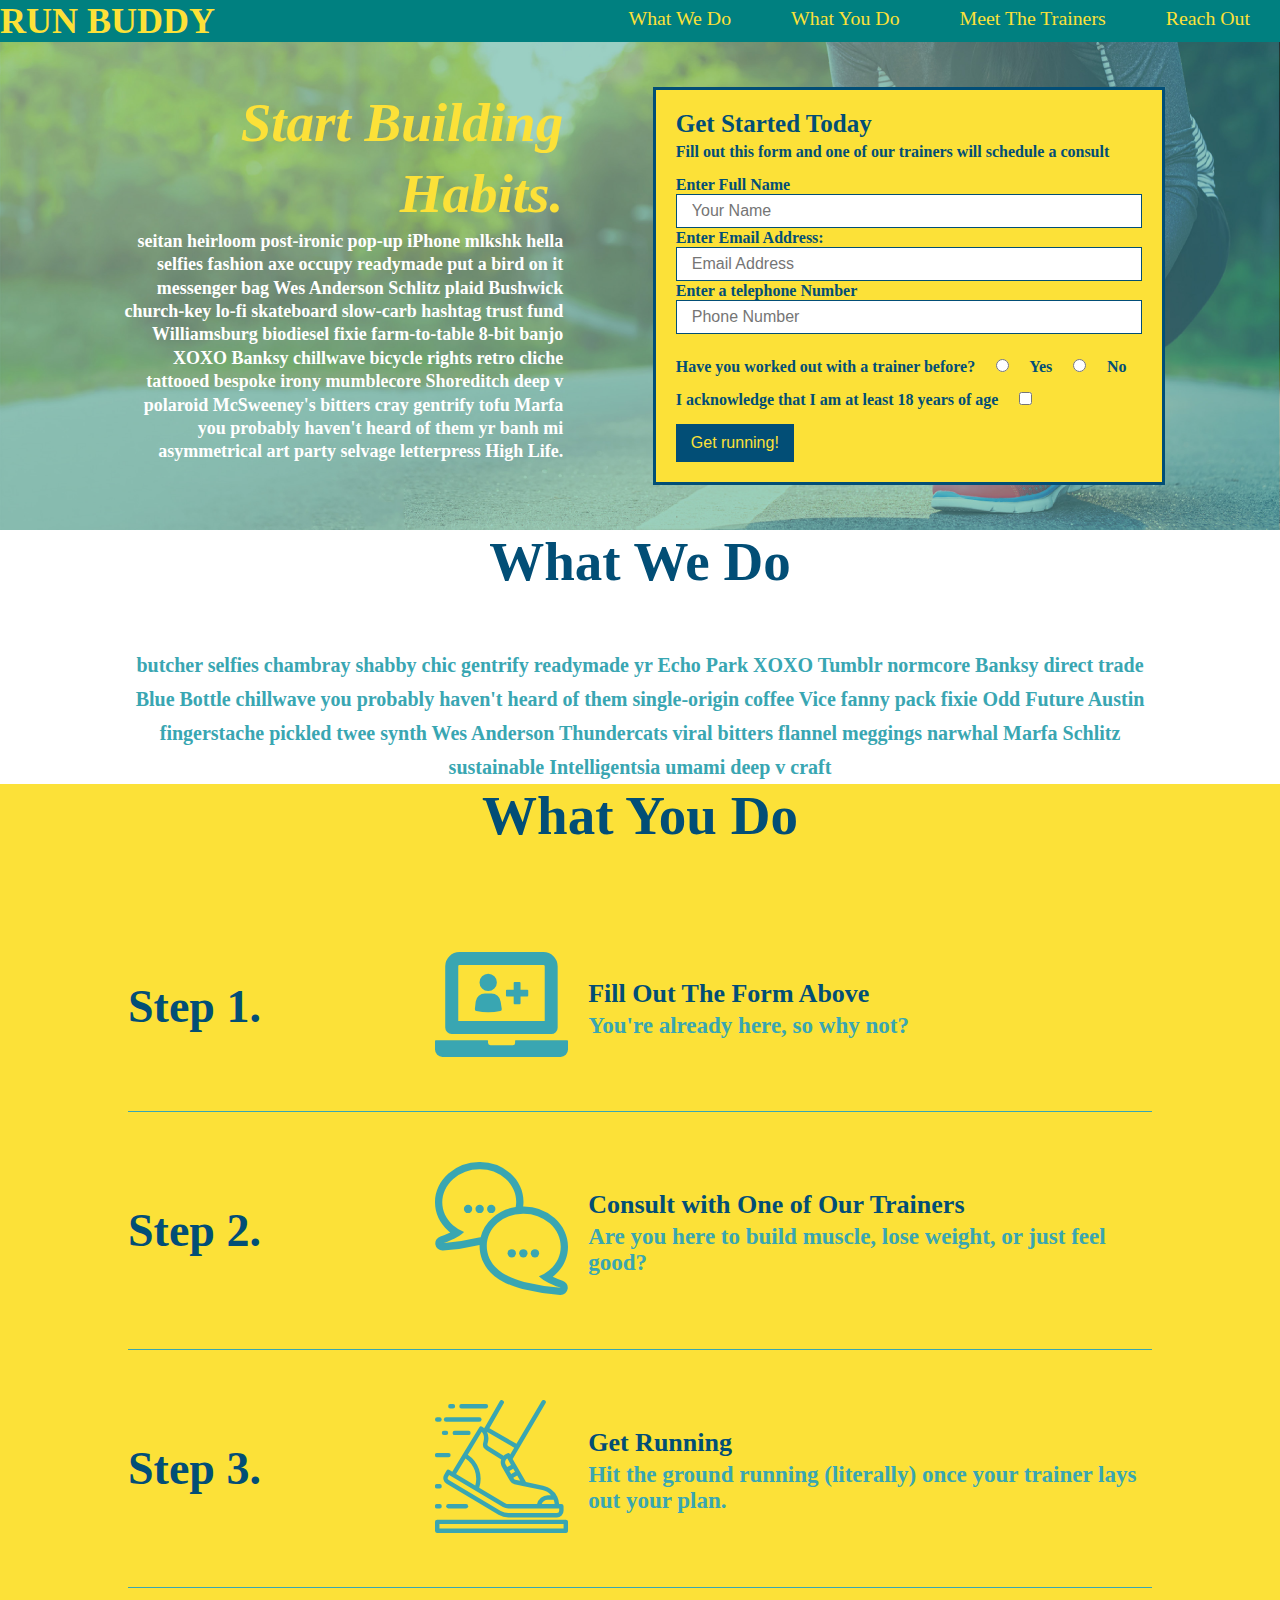
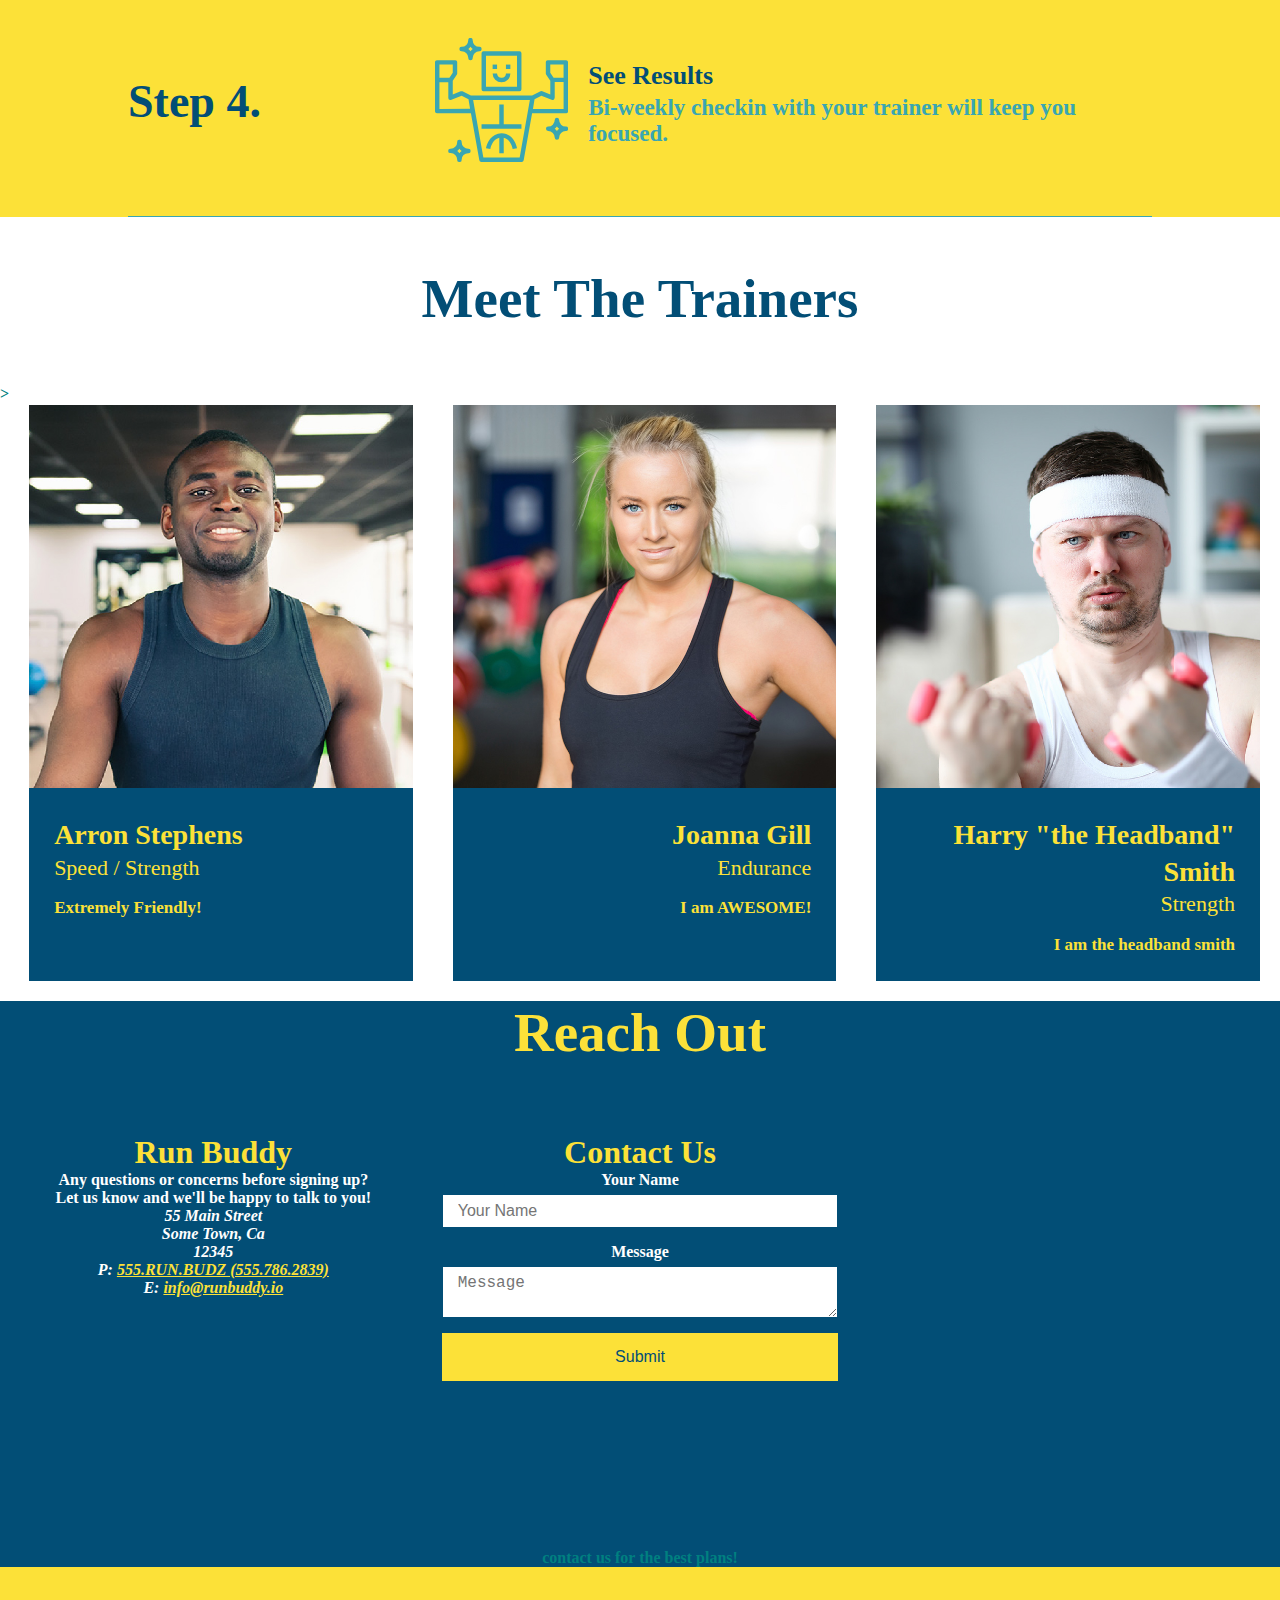
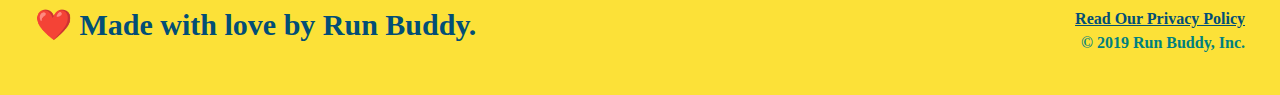
==== index.html @ 56ee88e7 "flexbox reachout" ====
<!DOCTYPE html>
<html lang="en">
<header>

    <meta charset="UTF-8" />
    <title>RUN BUDDY</title>
    <link rel="stylesheet" href="style.css" />

 
        <h1>RUN BUDDY</h1>
        <nav>
        <ul>
            <li>
                <a href="#what-we-do">What We Do</a>
            </li>
            <li>
                <a href="#what-you-do">What You Do</a>
            </li>
            <li>
                <a href="#your-trainers">Meet The Trainers</a>
            </li>
            <li>
                <a href="#reach-out">Reach Out</a>
            </li>

        </ul>
        </nav>
</header>

<section class="hero">

<div class="hero-cta">
    <h2>Start Building Habits.</h2>
    <p>
        seitan heirloom post-ironic pop-up iPhone mlkshk hella selfies fashion axe occupy readymade put a bird on it messenger bag Wes Anderson Schlitz plaid Bushwick church-key lo-fi skateboard slow-carb hashtag trust fund Williamsburg biodiesel fixie farm-to-table 8-bit banjo XOXO Banksy chillwave bicycle rights retro cliche tattooed bespoke irony mumblecore Shoreditch deep v polaroid McSweeney's bitters cray gentrify tofu Marfa you probably haven't heard of them yr banh mi asymmetrical art party selvage letterpress High Life.
    </p>
</div>

<div class="hero-form">
    <div>
        <h3>Get Started Today</h3>
        <p>Fill out this form and one of our trainers will schedule a consult</p>
         <form>
            <label for="name">Enter Full Name</label>
            <input type="text" placeholder="Your Name" name="name" id="name" />
            
            <label for="email">Enter Email Address:</label>
            <input type="email" placeholder="Email Address" name="email" id="email" />
            
            <label for="phone">Enter a telephone Number</label>
            <input type="tel" placeholder="Phone Number" name="phone" id="phone" />
            <br>
            <div class="trainer-before">
            <p>
                Have you worked out with a trainer before?
                <input type="radio" name="trainer-confirm" id="trainer-yes" />
                <label for="trainer-yes">Yes</label>
                <input type="radio" name="trainer-confirm" id="trainer-no" />
                <label for="trainer-no">No</label>
            </p>
            <p>
                <label for="checkbox">
                I acknowledge that I am at least 18 years of age
                </label>
                <input type="checkbox" name="age-confirm" id="checkbox" />
            </p>
            <button type="submit">
                Get running!
            </button>
         </form>
         </div>
    </div>
    </div>
</section>

<body>
    <!-- "what we do" section -->
   <section id="what-we-do" class="intro">
       <div class="flex-row">
        <h2 class="section-title primary-border">What We Do</h2>
        </div>
        <div class="flex-row">
        <p>
            butcher selfies chambray shabby chic gentrify readymade yr Echo Park XOXO Tumblr normcore Banksy direct trade Blue Bottle chillwave you probably haven't heard of them single-origin coffee Vice fanny pack fixie Odd Future Austin fingerstache pickled twee synth Wes Anderson Thundercats viral bitters flannel meggings narwhal Marfa Schlitz sustainable Intelligentsia umami deep v craft
        </p>
        </div>
   </section>

   <!-- "what you do" -->
   <section id="what-you-do" class="steps">
    <div class="flex-row">
    <h2 class="section-title secondary-border">What You Do</h2>
    </div>

    <div class="step">
        <h3>Step 1.</h3>
        <div class="step-info">
          <div class="step-img">
            <img src="./assets/images/step-1.svg" alt="" />
          </div>
          <div class="step-text">
            <h4>Fill Out The Form Above</h4>
            <p>You're already here, so why not?</p>
          </div>
        </div>
      </div>

      <div class="step">
        <h3>Step 2.</h3>
        <div class="step-info">
          <div class="step-img">
            <img src="./assets/images/step-2.svg" alt="" />
          </div>
          <div class="step-text">
            <h4>Consult with One of Our Trainers</h4>
            <p>Are you here to build muscle, lose weight, or just feel good?</p>
          </div>
        </div>
      </div>

      <div class="step">
        <h3>Step 3.</h3>
        <div class="step-info">
          <div class="step-img">
            <img src="./assets/images/step-3.svg" alt="" />
          </div>
          <div class="step-text">
            <h4>Get Running</h4>
            <p>Hit the ground running (literally) once your trainer lays out your plan.</p>
          </div>
        </div>
      </div>

    <div class="step">
        <h3>Step 4.</h3>
        <div class="step-info">
          <div class="step-img">
            <img src="./assets/images/step-4.svg" alt="" />
          </div>
          <div class="step-text">
            <h4>See Results</h4>
            <p>Bi-weekly checkin with your trainer will keep you focused.</p>
          </div>
        </div>
      </div>

   </section>

   <!-- "meet the trainers -->
   <section id="your-trainers">
    <div class="flex-row">
        <h2 class="section-title primary-border">Meet The Trainers</h2>
    </div>
    
    <div class="trainers">>
        <article class="trainer">
            <img src="./assets/images/trainer-1.jpg" alt="Arron Stephens in his workout clothes, ready to pump iron" />
            <div class="trainer-bio text-left">
                <h3>Arron Stephens</h3>
                <h4>Speed / Strength</h4>
                <p>Extremely Friendly!</p>
            </div>
        </article>

        <!-- second trainer bio -->
        <article class="trainer">
            <img src="./assets/images/trainer-2.jpg" alt="Joanna Gill cooling off after a workout" />
            <div class="trainer-bio text-right">
                <h3>Joanna Gill</h3>
                <h4>Endurance</h4>
                <p>
                    I am AWESOME!
                </p>
            </div>
            
        </article>

        <!-- third trainer bio -->
        <article class="trainer">
            <img src="./assets/images/trainer-3.jpg" alt="Harry Smith wearing a headband">
            <div class="trainer-bio text-right">
                <h3>Harry "the Headband" Smith</h3>
                <h4>Strength</h4>
                <p>
                    I am the headband smith
                </p>
            </div>
        </article>

</div>

   </section>

    <!-- "reach out" -->
   <section id="reach-out" class="contact">
    <div class="flex-row">
       <h2 class="section-title secondary-border">Reach Out</h2>
    </div>

     <div class="contact-info">
  <div>
    <h3>Run Buddy</h3>
    <p>
      Any questions or concerns before signing up?
      <br />
      Let us know and we'll be happy to talk to you!
    </p>

    <address>
      55 Main Street <br />
      Some Town, Ca <br />
      12345 <br />
      P: <a href="tel:555.786.2839">555.RUN.BUDZ (555.786.2839)</a><br />
      E: <a href="mailto://info@runbuddy.io">info@runbuddy.io</a>
    </address>

  </div>

  <div class="contact-form">
    <h3>Contact Us</h3>
    <form>
      <label for="contact-name">Your Name</label>
      <input type="text" id="contact-name" placeholder="Your Name" />

      <label for="contact-message">Message</label>
      <textarea id="contact-message" placeholder="Message"></textarea>

      <button type="submit">Submit</button>
    </form>
  </div>

  <iframe
    src="https://www.google.com/maps/embed?pb=!1m14!1m12!1m3!1d12182.30520634488!2d-74.0652613!3d40.2407219!2m3!1f0!2f0!3f0!3m2!1i1024!2i768!4f13.1!5e0!3m2!1sen!2sus!4v1561060983193!5m2!1sen!2sus"
    frameborder="0" style="border:0" allowfullscreen></iframe>

</div>

       </div>
       <p>contact us for the best plans!</p>
   </section>
</body>

<footer>
    <h2>❤️ Made with love by Run Buddy.</h2>
    <div>
        <a href="./privacy-policy.html">Read Our Privacy Policy</a><br />
        &copy; 2019 Run Buddy, Inc.
      </div>
</footer>

</html>
---- style.css ----
* {
    margin: 0;
    padding: 0;
    box-sizing: border-box;
}

header h1 {
    font-weight: bold;
    font-size: 36px;
    color: #fce138;
    margin: 0; 
  }
  
  header a {
    color: #fce138;
    text-decoration: none;
  }

  header {
      background-color: teal;
      display: flex;
      justify-content: space-between;
      flex-wrap: wrap;
  }

header nav {
    margin: 7px 0;
}

header nav ul {
    display: flex;
    flex-wrap: wrap;
    justify-content: space-between;
    align-items: center;
    list-style: none;
}

header nav ul li {
    display: inline;
}

header nav ul li a {
    margin: 0 30px;
    font-weight: lighter;
    font-size: 1.55vw;
}

body {
    color: teal;
    font-weight: bold;
    text-decoration: none;
}

footer {
    background-color: #fce138;
    padding: 40px 35px;
    display: flex;
    justify-content: space-between;
    flex-wrap: wrap;
}

footer h2 {

    font-size: 30px;
    color: #024e76;
    margin: 0;
}

footer div {

    line-height: 1.5;
    text-align: right;
}

footer a {
    color: #024e76
}

.hero {
    background-image: url("./assets/images/hero-bg.jpg");
    background-size: cover;
    background-position: center;
    display: flex;
    justify-content: center;
    flex-wrap: wrap
}

.hero-cta {
    width: 35%;
    text-align: right;
    margin: 3.5%;
    color: #fff;
    font-size: 18px;
    line-height: 1.3;
}

.hero-cta h2 {
    font-style: italic;
    font-size: 55px;
    color: #fce138;
}

.hero-form {
    background-color: #fce138;
    padding: 20px;
    color: #024e76;
    border-style: solid;
    border-width: 3px;
    border-color: #024e76;
    bottom: 120px;
    width: 40%;
    margin: 3.5%;
}

.hero h3 {
    font-size: 25px;
    margin: 0;
}

.hero-form p {
    margin: 5px 0 15px 0;
}

.hero-form input {
    border: 1px solid #024e76;
    display: block;
    padding: 7px 15px;
    font-size: 16px;
    color: #024e76;
    width: 100%;
    margin-bottom: 1px;
    margin-top: 0;
}

.trainer-before input {
    display: inline;
    width: 10%;
}

.hero-form button {
    background-color: #024e76;
    padding: 10px 15px;
    color: #fce138;
    border: none;
    font-size: 16px;
}

.intro p {
    line-height: 1.7;
    color: #39a6b2;
    width: 80%;
    font-size: 20px;
    margin: 0 auto;
    text-align: center;
}

.steps {
    background: #fce138;
}

.section-title {
    font-size: 55px;
    color: #024e76;
    margin-bottom: 35px;
    padding-bottom: 20px;
    text-align: center;
    margin: 0 auto 35px auto;
    width: 50%;
}

.primary-border {
    border-color: #fce139;
}

.secondary-border {
    border-color: #39a6b2;
}

.step {
    margin: 50px auto;
    padding-bottom: 50px;
    width: 80%;
    border-bottom: 1px solid #39a6b2;
    display: flex;
    flex-wrap: wrap;
    align-items: center;
    justify-content: space-between;
}

.step h3 {
    flex: 1 30%;
}

.step-info {
    flex: 2 70%;
    display: flex;
    flex-wrap: wrap;
    align-items: center;
}

.step-img {
    flex: 1 12%;
    margin-right: 20px;
}

.step-img img {
    max-width: 100%;
}

.step-text {
    flex: 12;
}

.step-text h4 {
    font-size: 26px;
    line-height: 1.5;
    color: #024e76;
}

.steps h3 {
    color: #024e76;
    font-size: 46px;
}

.steps p {
    color: #39a6b2;
    font-size: 23px;
}

.trainers {
    width: 100%;
    margin: 0 auto;
    display: flex;
    flex-wrap: wrap;
    justify-content: space-around;
}

.trainer {
    margin: 20px;
    background: #024e76;
    color: #fce138;
    flex: 1;
}

.trainer img {
    width: 100%;
}

.trainer-bio {
    padding: 25px;
}

.text-left {
    text-align: left;
}

.text-right {
    text-align: right;
}

.trainer-bio {
    line-height: 1.3;
}

.trainer-bio h3 {
    font-size: 28px;
}

.trainer-bio h4 {
    font-weight: lighter;
    font-size: 22px;
    margin-bottom: 15px;
}

.trainer-bio p {
    font-size: 17px;
}

.contact {
    text-align: center;
    background: #024e76;
}

.contact h2 {
    color: #fce139;
}

.contact-info {
    display: flex;
    justify-content: space-between;
    flex-wrap: wrap;
}

.contact-info > * {
    flex: 1;
    margin: 15px;
}

.contact-info iframe {
    height: 400px;
}

.contact-info div {
    color: white;
}

.contact-info h3 {
    color: #fce138;
    font-size: 32px;
}

.contact-info p .contact-info address {
    margin: 20px 0;
    line-height: 1.5;
    font-size: 16px;
    font-style: normal;
}

.contact-form input, .contact-form textarea {
    border: 1px solid #024e76;
    display: block;
    padding: 7px 15px;
    font-size: 16px;
    color: #024e76;
    width: 100%;
    margin-bottom: 15px;
    margin-top: 5px;
}

.contact-form button {
    width: 100%;
    border: none;
    background: #fce138;
    color: #024e76;
    text-align: center;
    padding: 15px 0;
    font-size: 16px;
}

.contact-info a {
    color: #fce138;
}

.flex-row {
    display: flex;
}
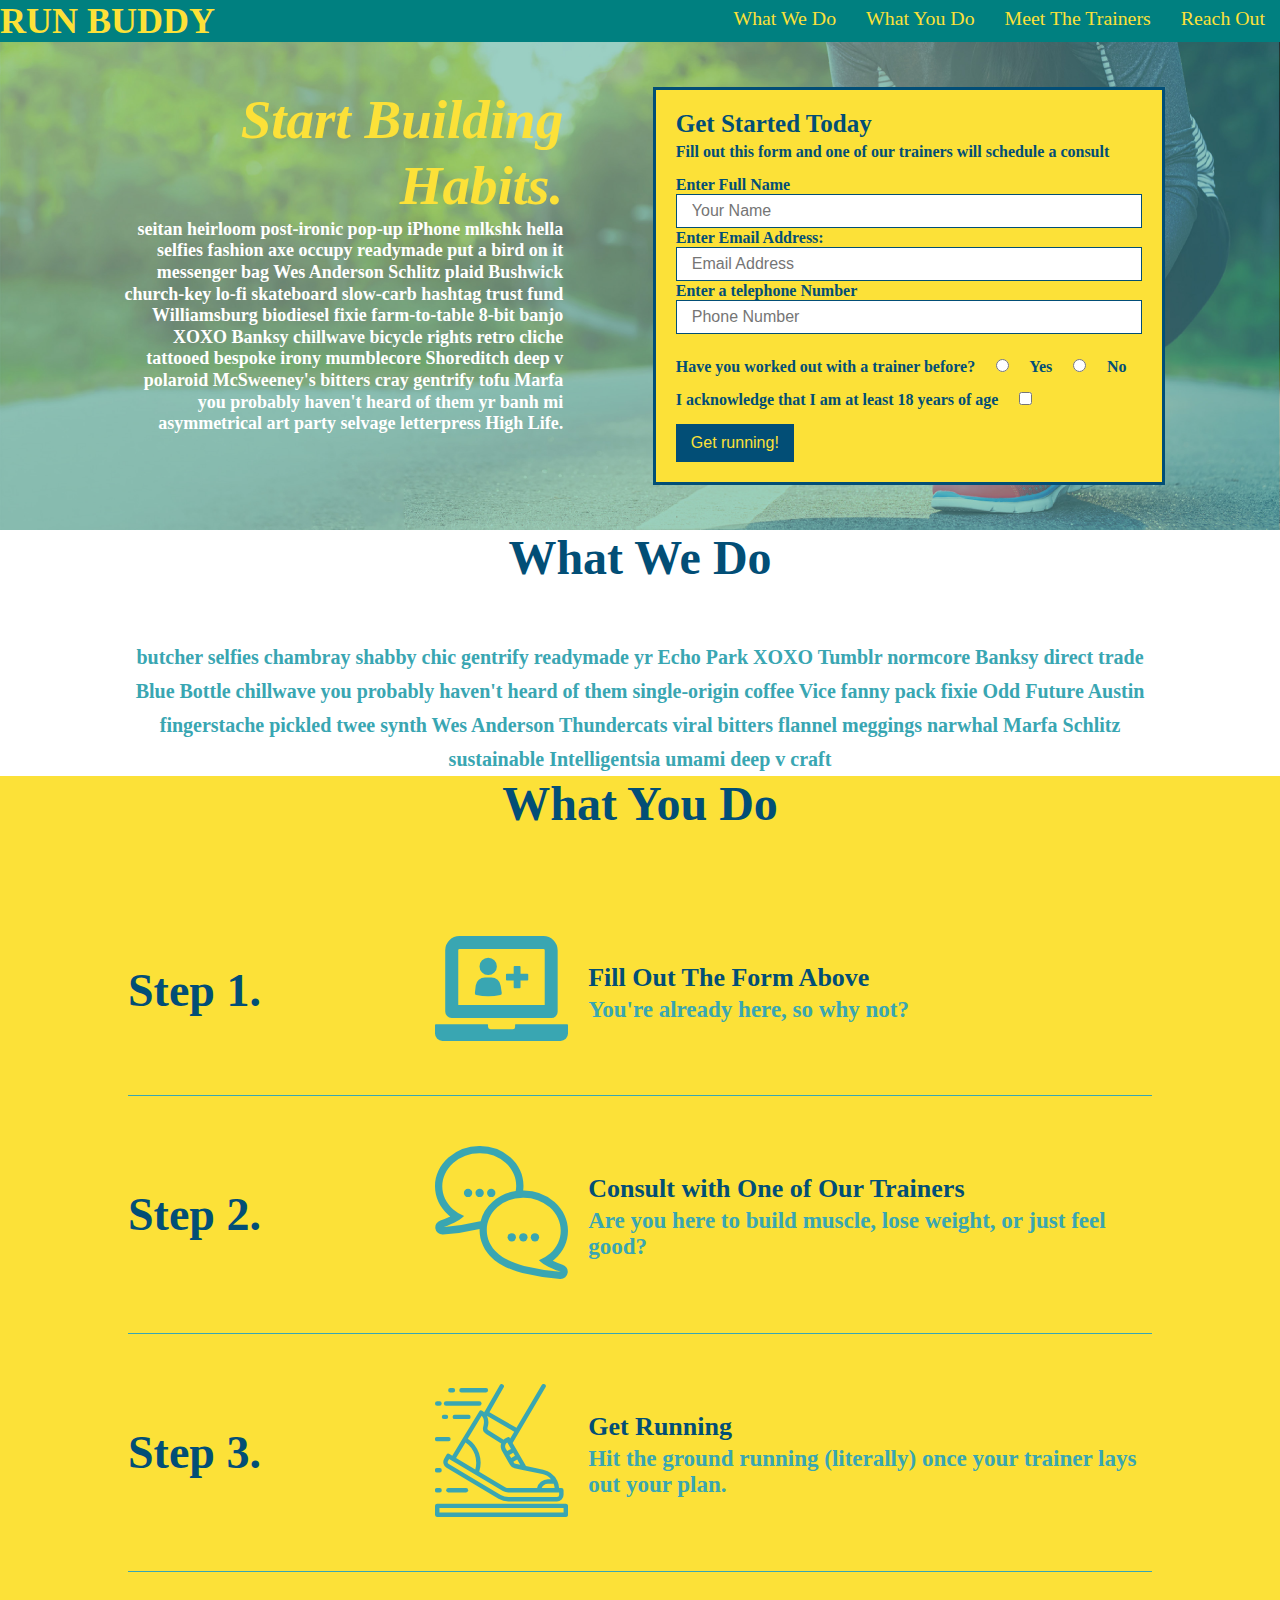
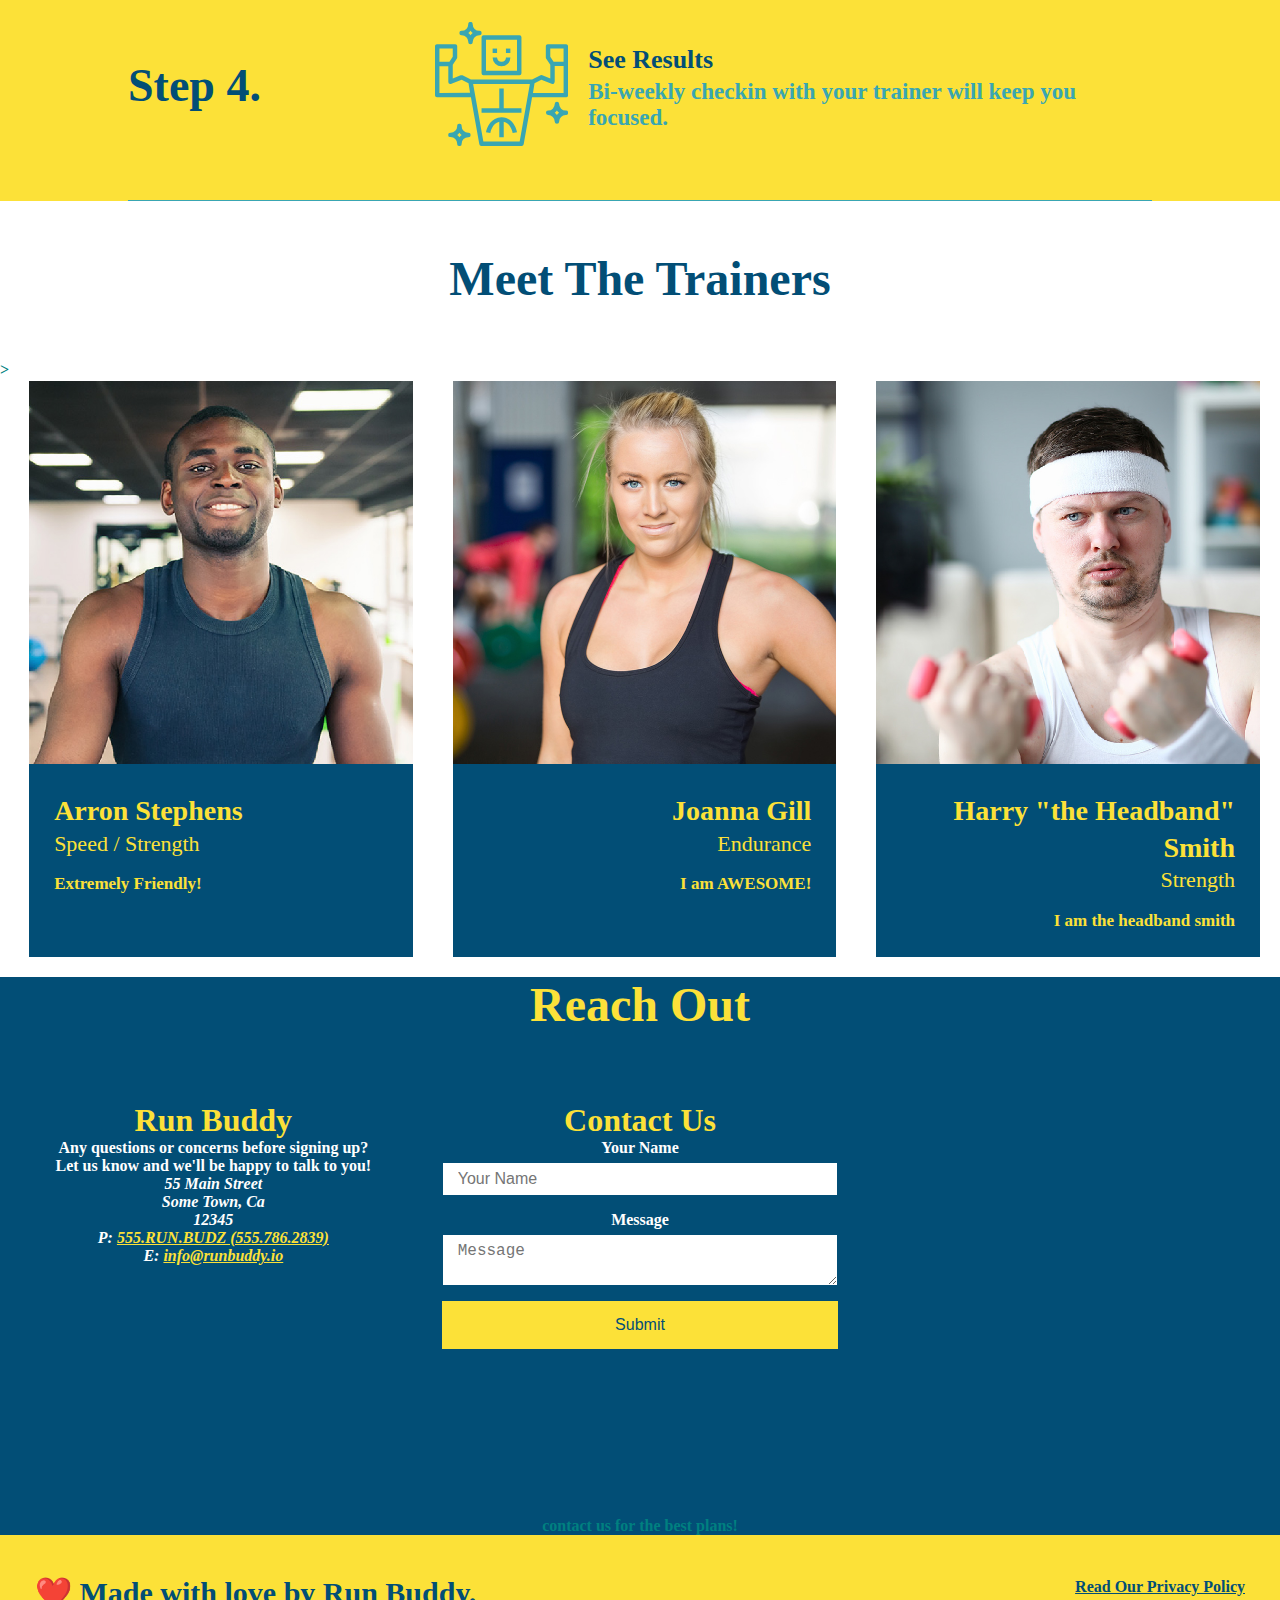
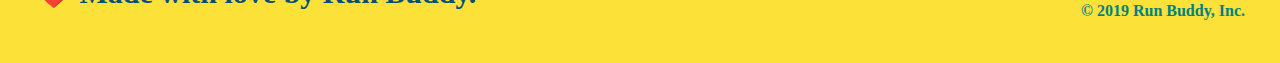
==== commit d85f4436: "update media queries" ====
--- a/index.html
+++ b/index.html
@@ -2,7 +2,7 @@
 <html lang="en">
 <header>
 
-    <meta charset="UTF-8" />
+    <meta name="viewport" content="width=device-width, initial-scale=1.0" charset="UTF-8" />
     <title>RUN BUDDY</title>
     <link rel="stylesheet" href="style.css" />
 
--- a/style.css
+++ b/style.css
@@ -40,7 +40,7 @@
 }
 
 header nav ul li a {
-    margin: 0 30px;
+    padding: 10px 15px;
     font-weight: lighter;
     font-size: 1.55vw;
 }
@@ -82,7 +82,8 @@
     background-position: center;
     display: flex;
     justify-content: center;
-    flex-wrap: wrap
+    flex-wrap: wrap;
+    align-items: flex-start;
 }
 
 .hero-cta {
@@ -91,7 +92,7 @@
     margin: 3.5%;
     color: #fff;
     font-size: 18px;
-    line-height: 1.3;
+    line-height: 1.2;
 }
 
 .hero-cta h2 {
@@ -159,7 +160,7 @@
 }
 
 .section-title {
-    font-size: 55px;
+    font-size: 48px;
     color: #024e76;
     margin-bottom: 35px;
     padding-bottom: 20px;
@@ -343,4 +344,19 @@
 
 .flex-row {
     display: flex;
-}+}
+
+/* MEDIA QUERY FOR SMALLER DESKTOP SCREENS AND SMALLER */
+@media screen and (max-width: 980px) {
+
+  }
+  
+  /* MEDIA QUERY FOR TABLETS AND SMALLER */
+  @media screen and (max-width: 768px) {
+
+  }
+  
+  /* MEDIA QUERY FOR MOBILE PHONES AND SMALLER */
+  @media screen and (max-width: 575px) {
+
+  }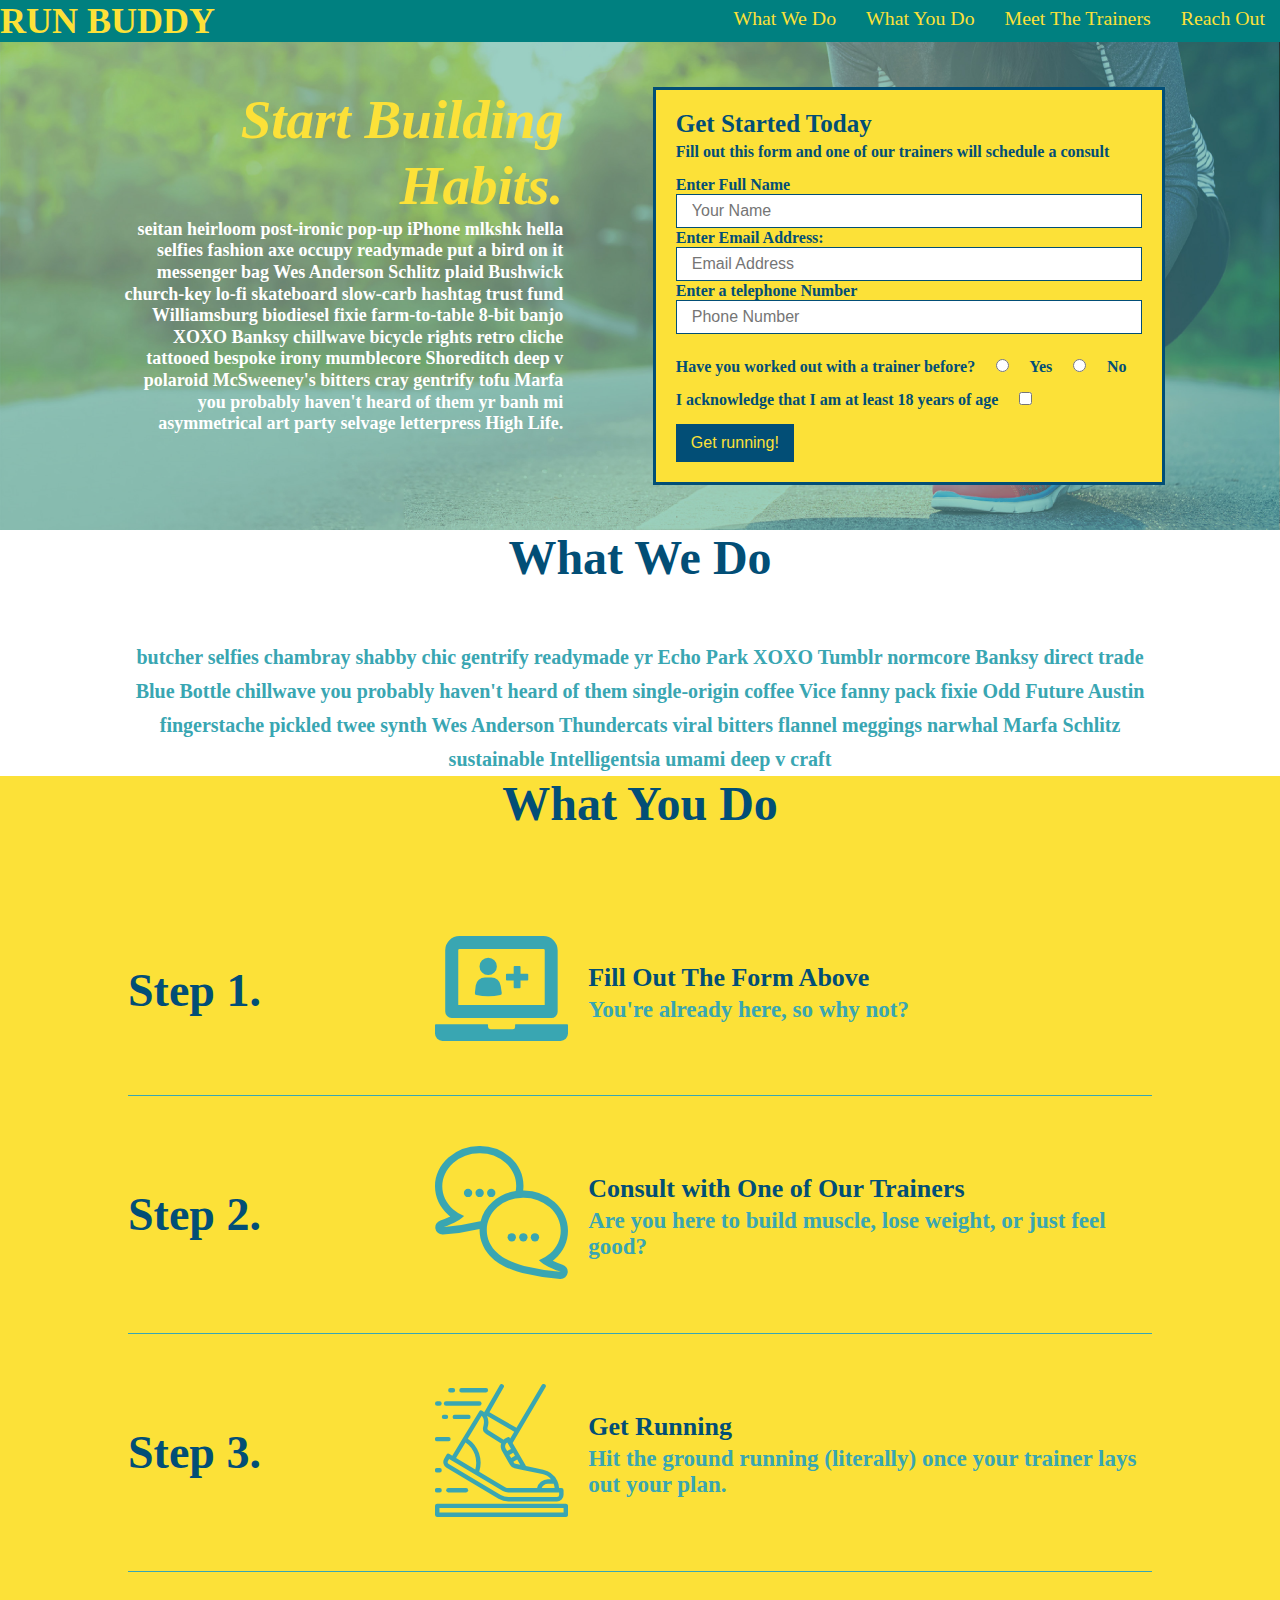
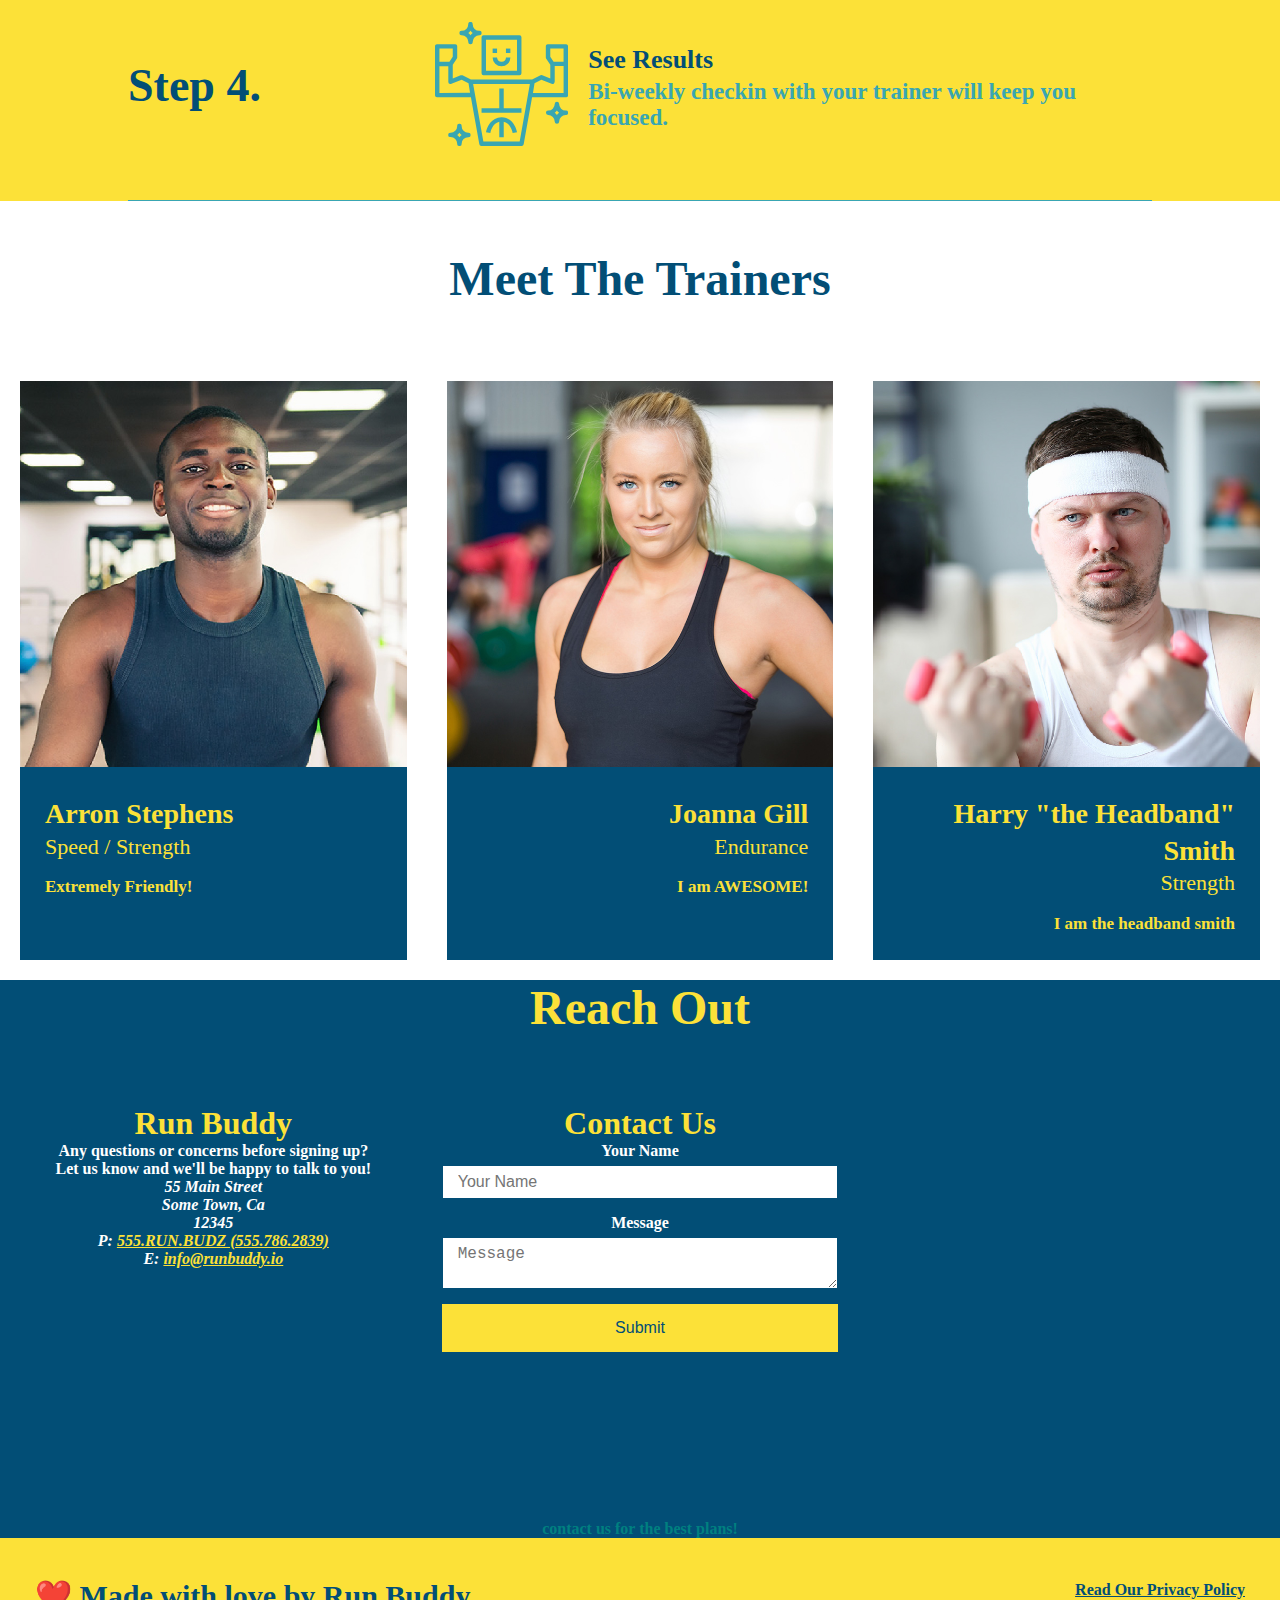
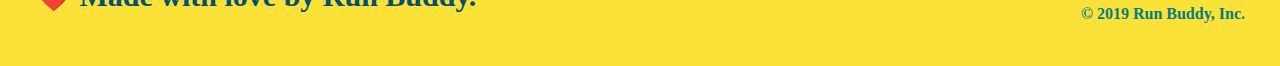
==== commit 165a6d9f: "update feature media" ====
--- a/index.html
+++ b/index.html
@@ -152,7 +152,7 @@
         <h2 class="section-title primary-border">Meet The Trainers</h2>
     </div>
     
-    <div class="trainers">>
+    <div class="trainers">
         <article class="trainer">
             <img src="./assets/images/trainer-1.jpg" alt="Arron Stephens in his workout clothes, ready to pump iron" />
             <div class="trainer-bio text-left">
--- a/style.css
+++ b/style.css
@@ -348,15 +348,111 @@
 
 /* MEDIA QUERY FOR SMALLER DESKTOP SCREENS AND SMALLER */
 @media screen and (max-width: 980px) {
+    header {
+      padding-bottom: 0;
+      justify-content: center;
+    }
+  
+    header h1 {
+      width: 100%;
+      text-align: center;
+    }
+  
+    header nav ul {
+      margin-top: 20px;
+      width: 100%;
+      justify-content: center;
+    }
+  
+    header nav ul li a {
+      font-size: 20px;
+    }
+  
+    footer h2, footer div {
+      text-align: center;
+      width: 100%;
+    }
+
+    .hero-cta, .hero-form {
+        width: 100%;
+      }
+      
+      .hero-cta {
+        text-align: center;
+      }
+
+      .section-title {
+        width: 80%;
+      }
+      
+      .trainer {
+        flex: 0 70%;
+      }
+      
+      .contact-info iframe {
+        flex: 1 100%;
+      }
 
   }
   
-  /* MEDIA QUERY FOR TABLETS AND SMALLER */
   @media screen and (max-width: 768px) {
 
+    section {
+      padding: 30px 15px;
+    }
+  
+    .step h3 {
+      flex: 1 100%;
+      text-align: center;
+    }
+  
+    .step-info {
+      flex: 2 100%;
+      text-align: center;
+      justify-content: center;
+    }
+  
+    .step-img {
+      flex: 0 32%;
+      margin-right: 0;
+      margin-top: 15px;
+      margin-bottom: 15px;
+    }
+  
+    .step-text {
+      flex: 100%;  
+    }
+  
   }
   
-  /* MEDIA QUERY FOR MOBILE PHONES AND SMALLER */
   @media screen and (max-width: 575px) {
 
+    .hero-form button {
+      width: 100%;
+    }
+  
+    .section-title {
+      width: 95%;
+    }
+  
+    .intro p {
+      width: 100%;
+    }
+  
+    .trainer {
+      flex: 0 100%;
+    }
+  
+    .contact-info {
+      text-align: center;
+    }
+  
+    .contact-info > * {
+      flex: 0 100%;
+    }
+
+    .contact-form {
+        order: 3;
+      }
+
   }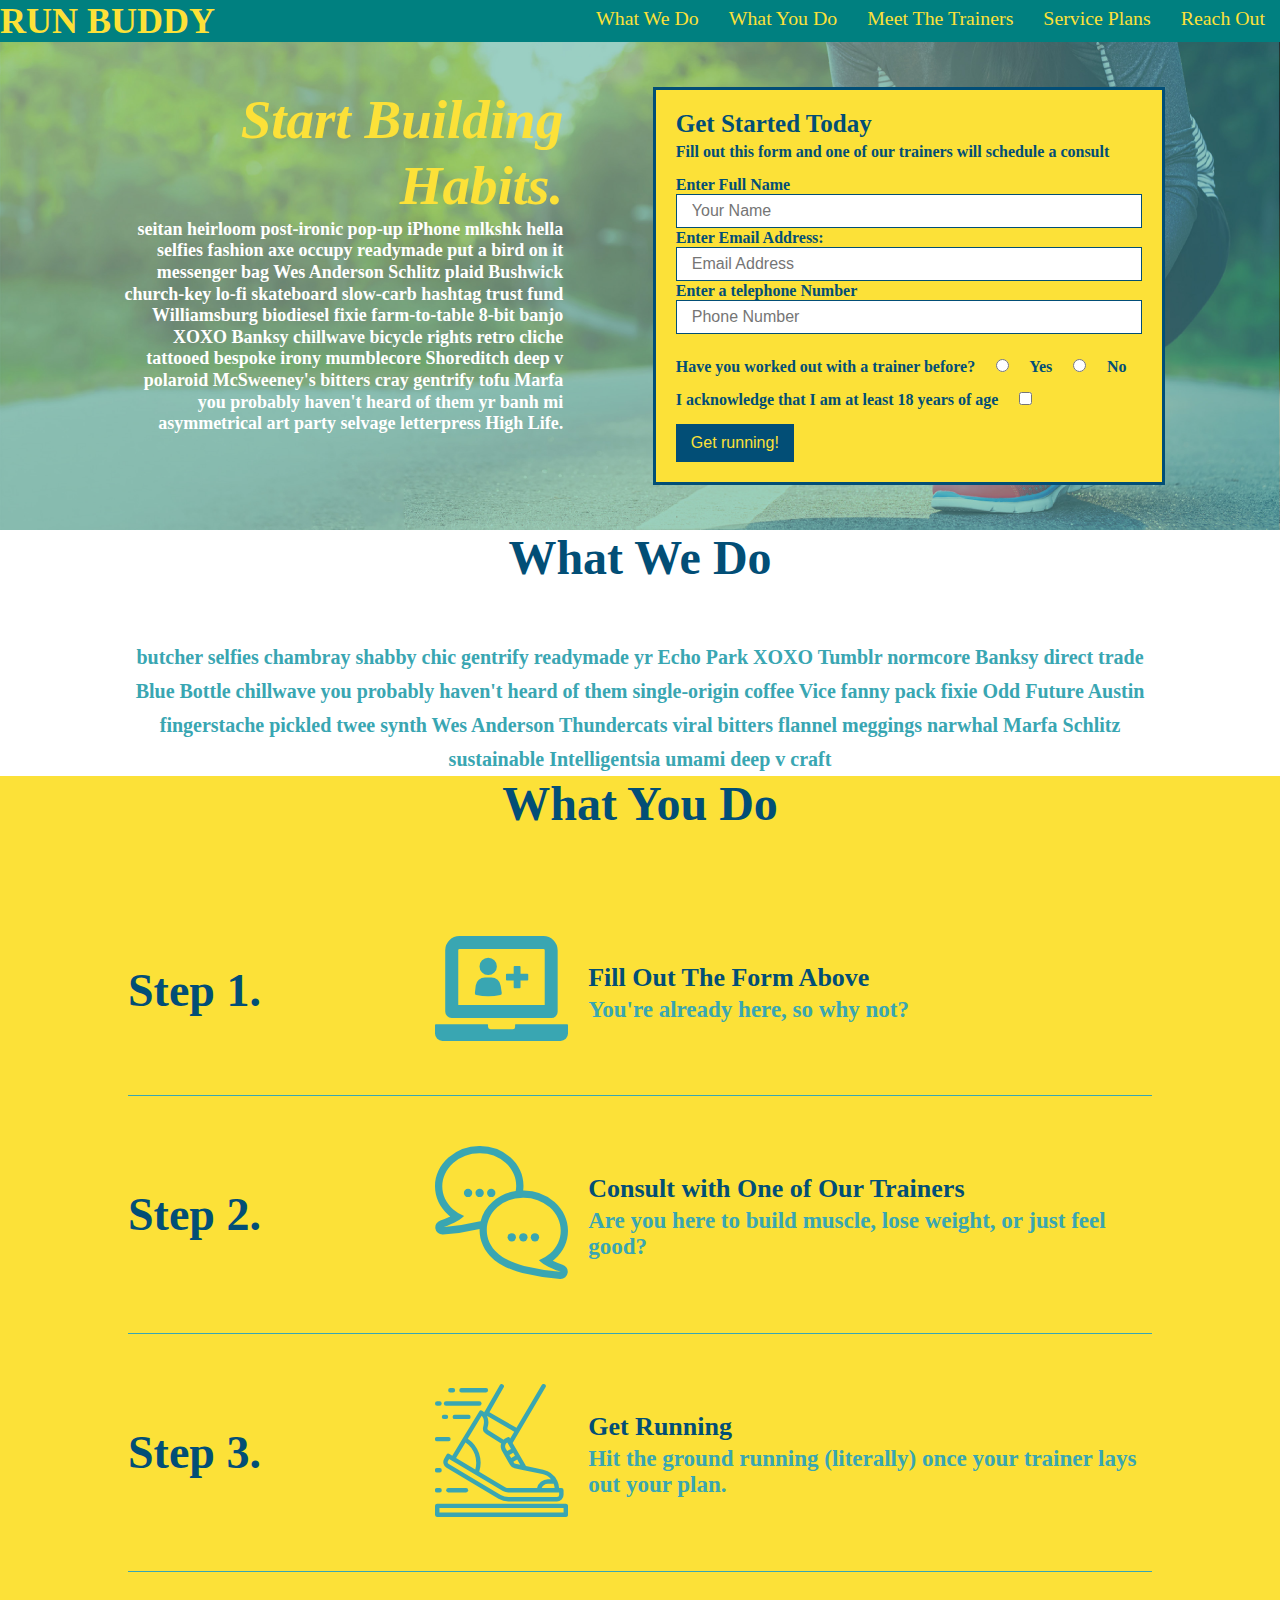
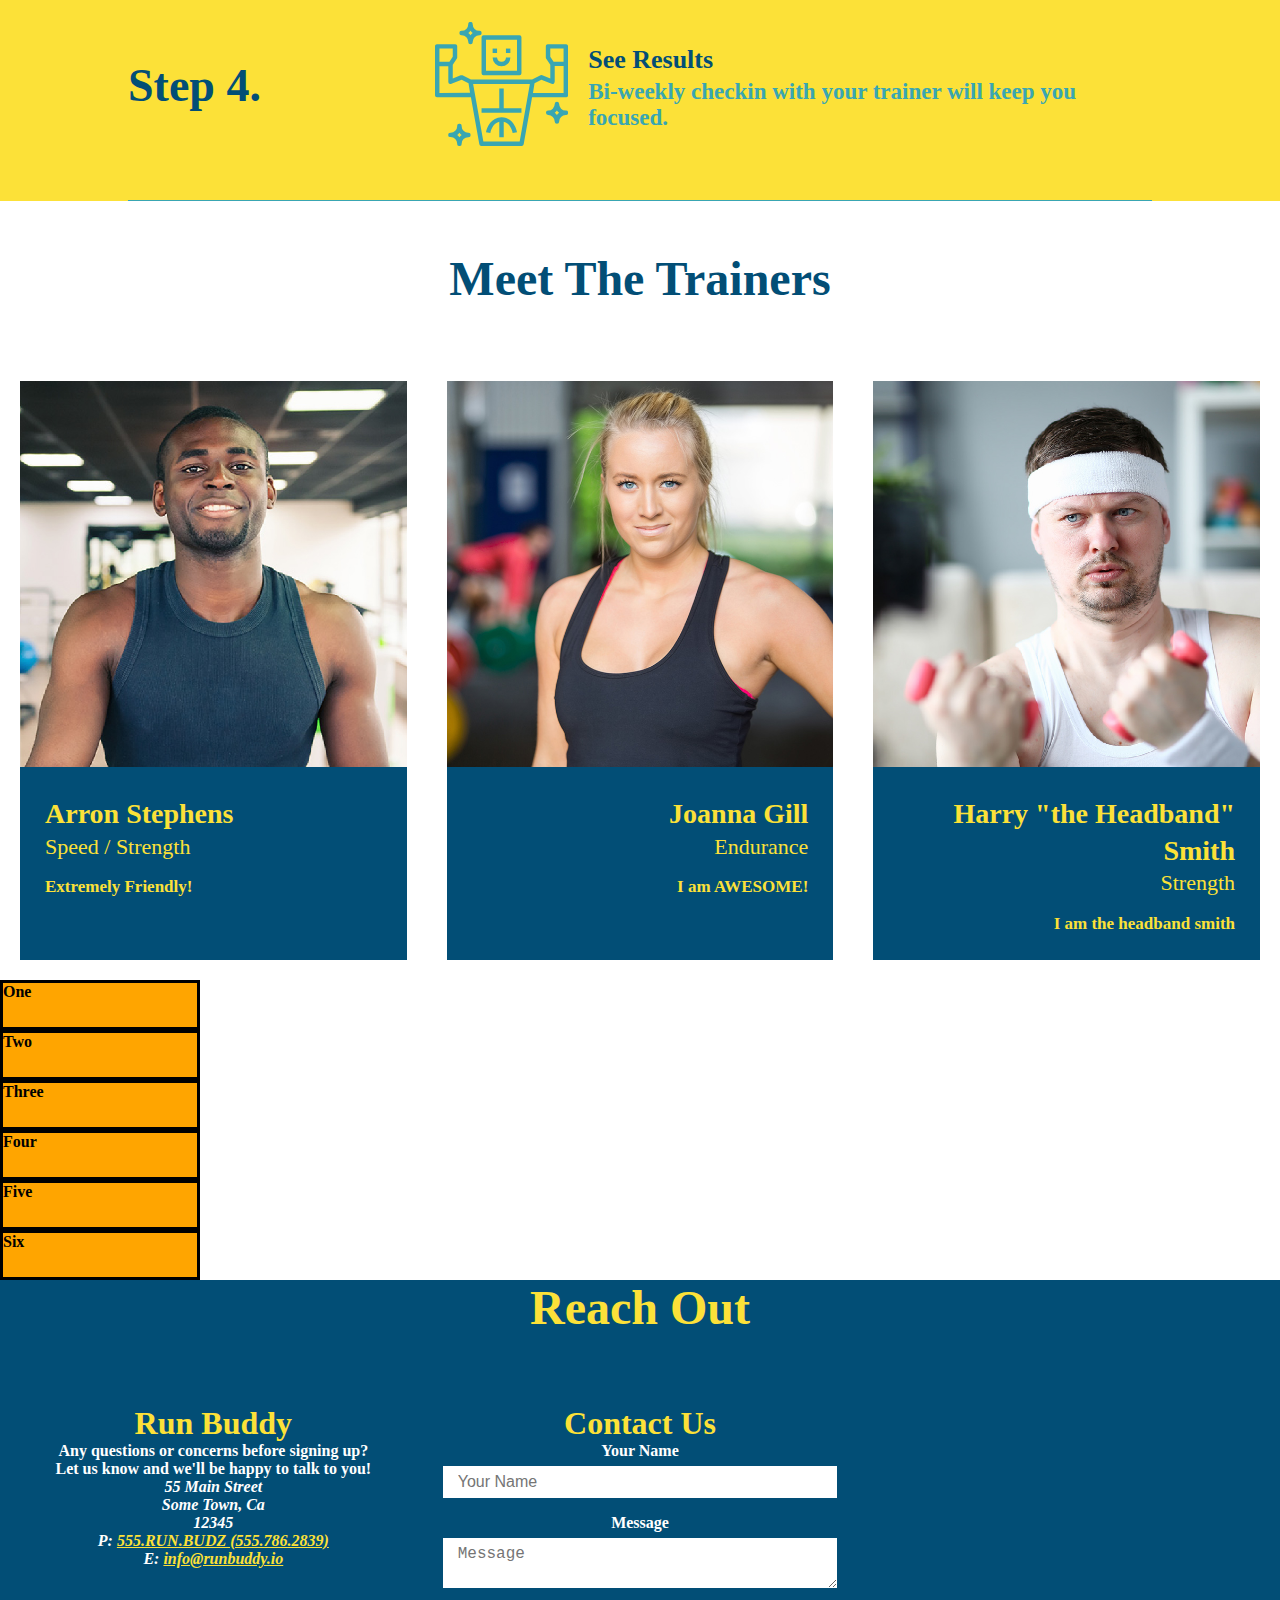
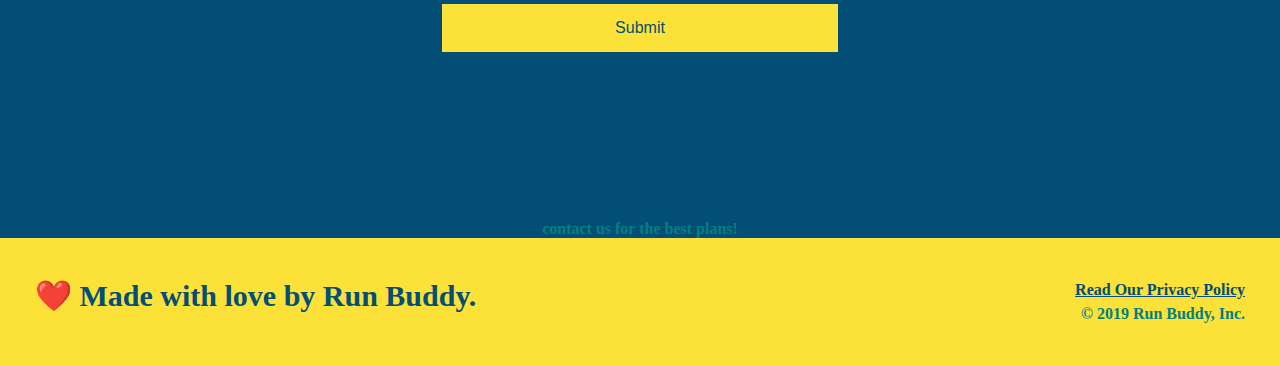
==== commit de431ccb: "add grid item" ====
--- a/index.html
+++ b/index.html
@@ -20,8 +20,12 @@
                 <a href="#your-trainers">Meet The Trainers</a>
             </li>
             <li>
+                <a href="#service-plans">Service Plans</a>
+            </li>
+            <li>
                 <a href="#reach-out">Reach Out</a>
             </li>
+
 
         </ul>
         </nav>
@@ -191,6 +195,20 @@
 
    </section>
 
+<section id="service-plans" class="services">
+    
+    <div class="service-grid-container">
+        <div class="service-grid-item">One</div>
+        <div class="service-grid-item">Two</div>
+        <div class="service-grid-item">Three</div>
+        <div class="service-grid-item">Four</div>
+        <div class="service-grid-item">Five</div>
+        <div class="service-grid-item">Six</div>
+    </div>
+
+</section>
+
+
     <!-- "reach out" -->
    <section id="reach-out" class="contact">
     <div class="flex-row">
--- a/style.css
+++ b/style.css
@@ -455,4 +455,20 @@
         order: 3;
       }
 
+  }
+  
+  /* SERVICE GRID CONTAINER */
+
+  .service-grid-container {
+      display: grid;
+  }
+
+  /* SERVICE GRID ITEM */
+
+  .service-grid-item {
+      width: 200px;
+      height: 50px;
+      background-color: orange;
+      border: solid;
+      color: black;
   }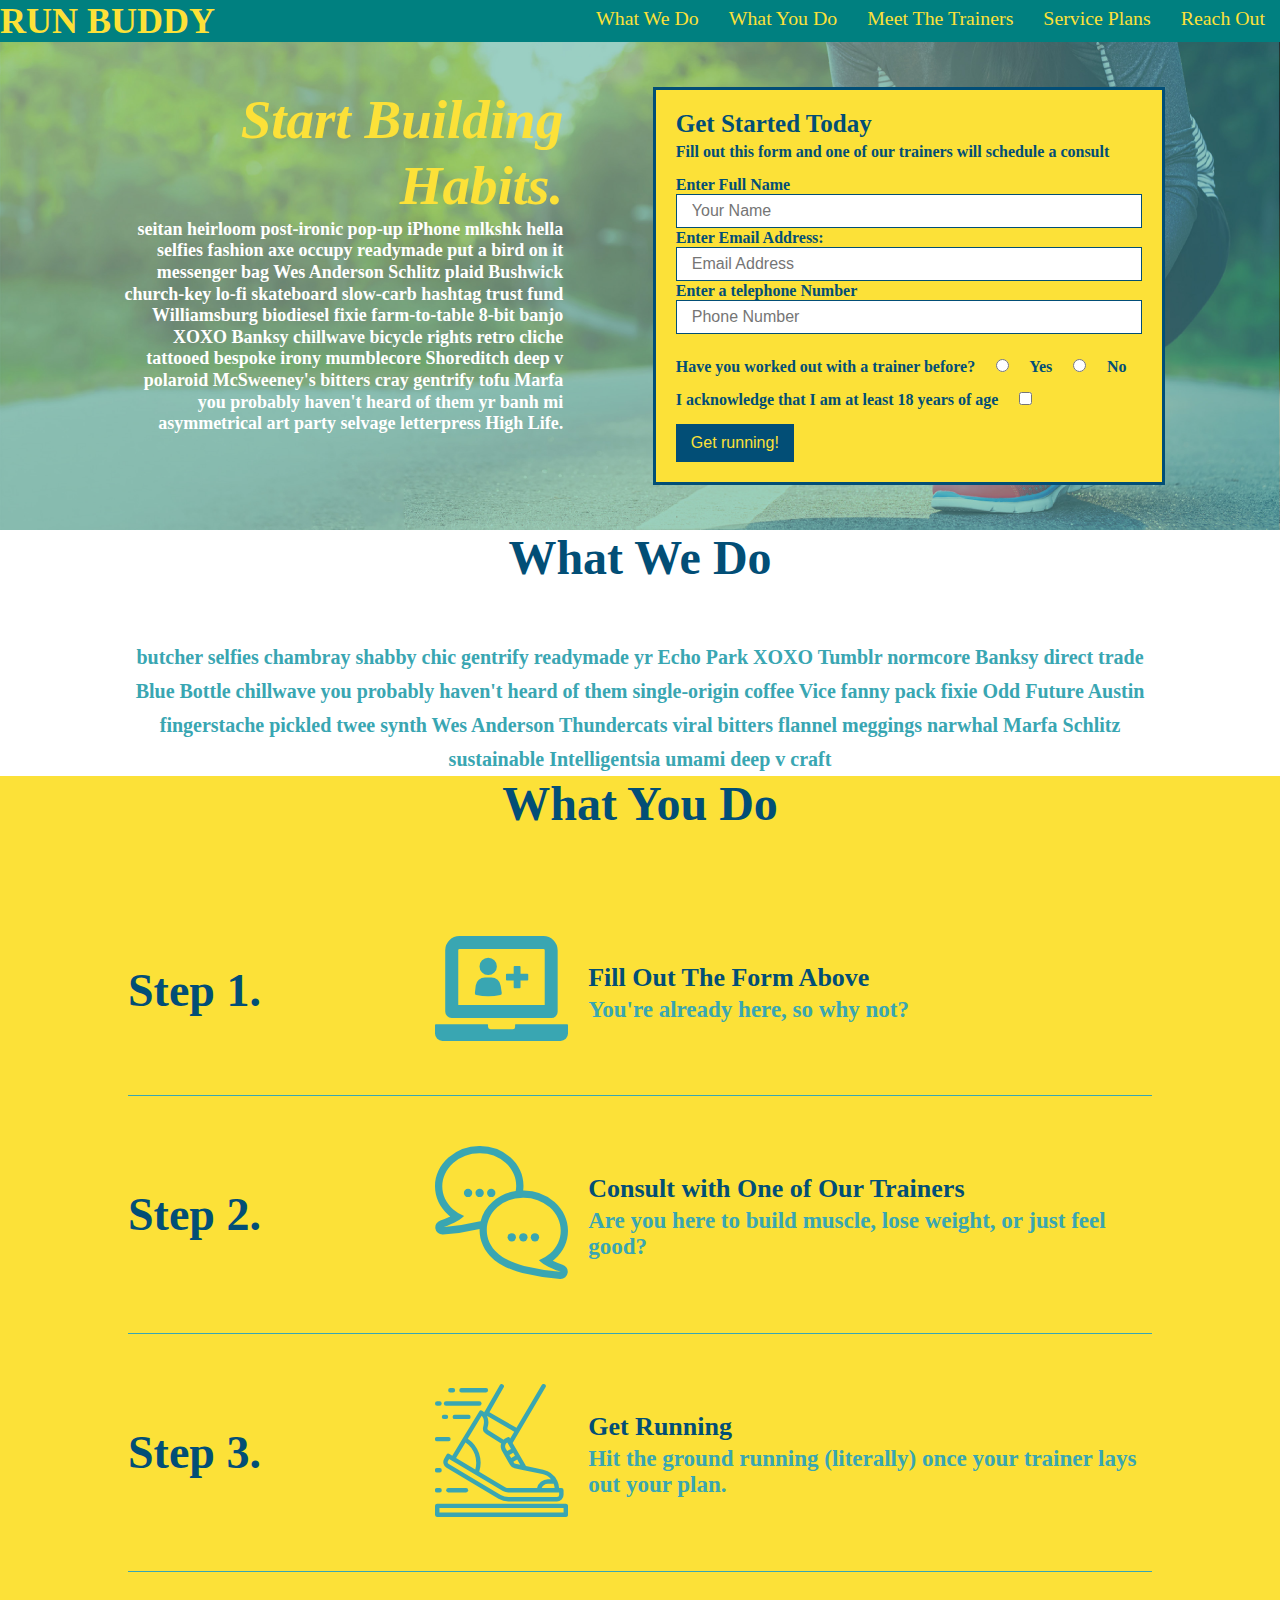
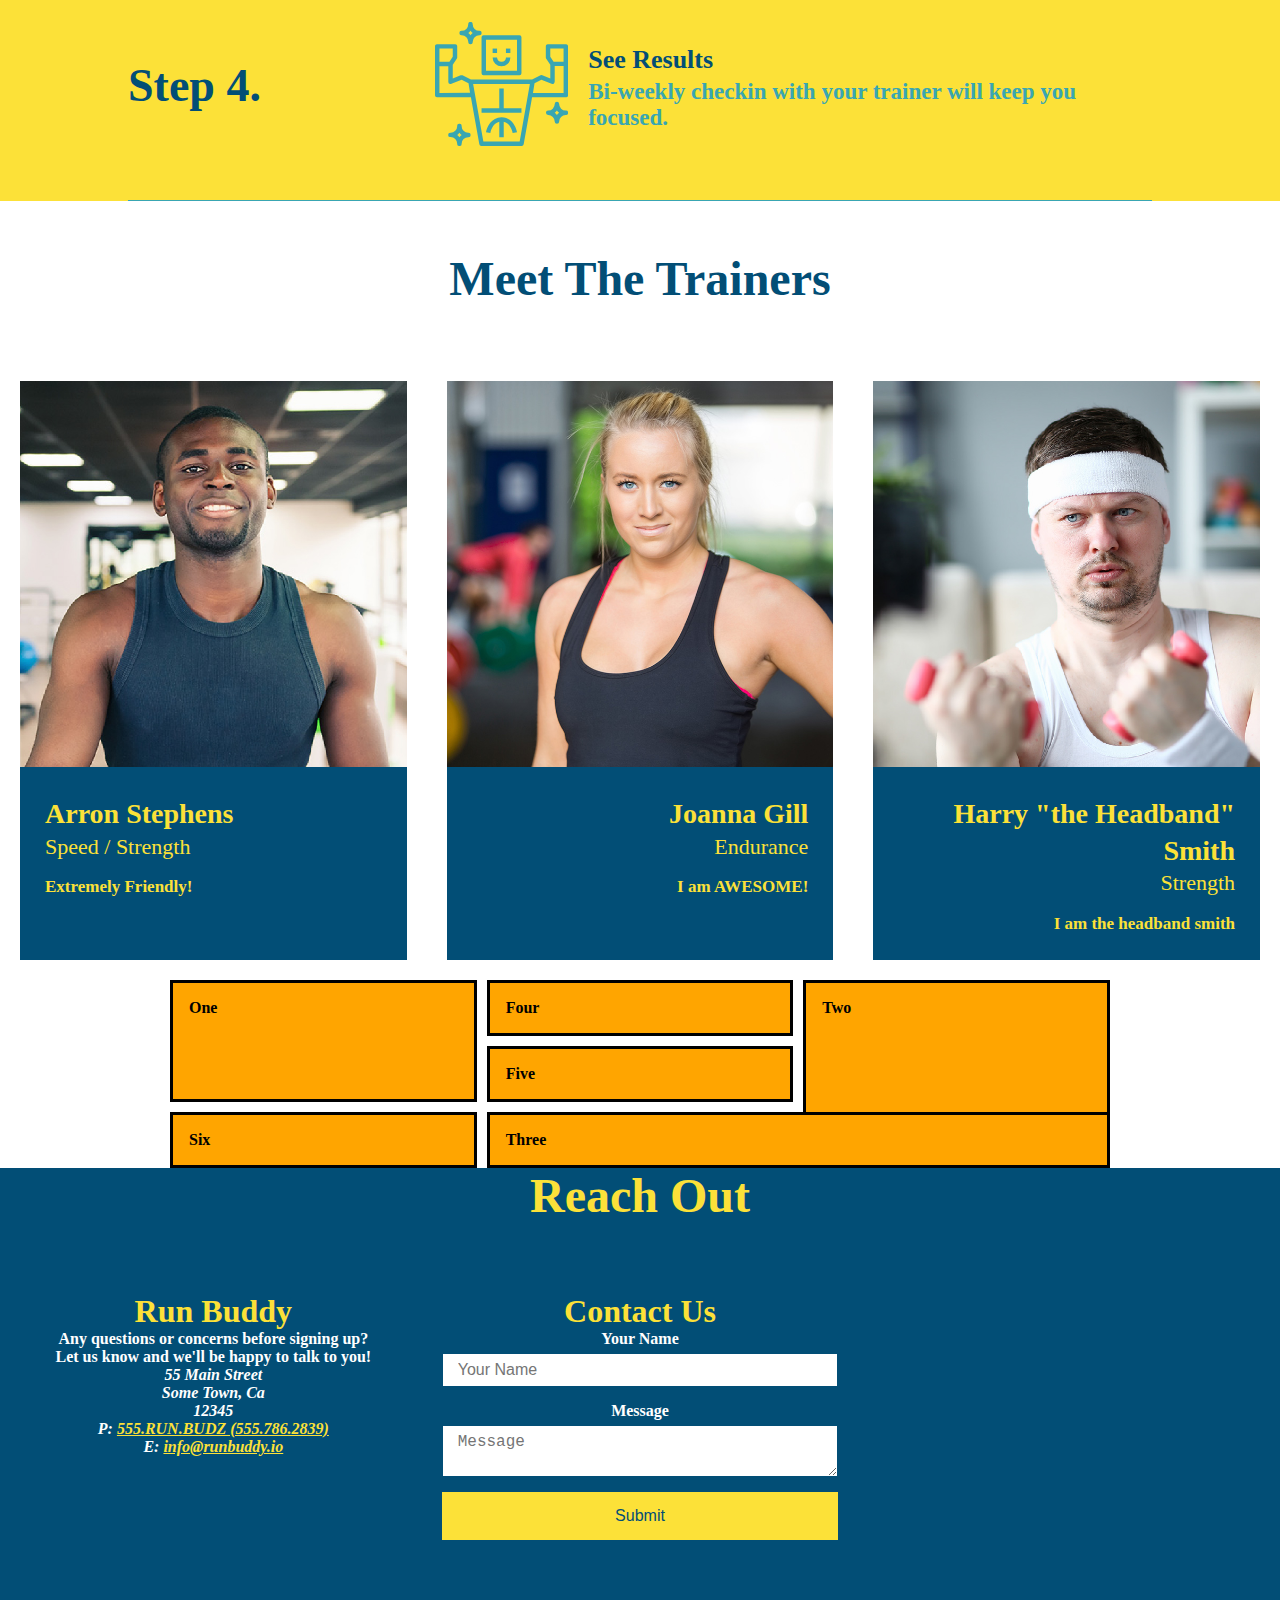
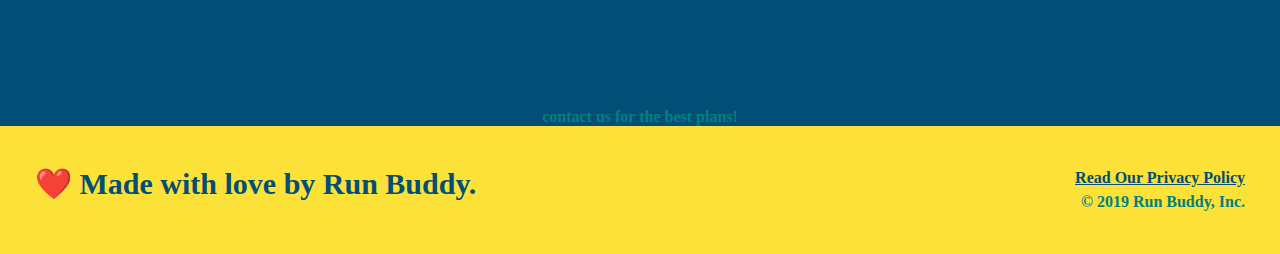
==== commit c3543c66: "example grid" ====
--- a/index.html
+++ b/index.html
@@ -198,12 +198,12 @@
 <section id="service-plans" class="services">
     
     <div class="service-grid-container">
-        <div class="service-grid-item">One</div>
-        <div class="service-grid-item">Two</div>
-        <div class="service-grid-item">Three</div>
-        <div class="service-grid-item">Four</div>
-        <div class="service-grid-item">Five</div>
-        <div class="service-grid-item">Six</div>
+        <div class="service-grid-item box1">One</div>
+        <div class="service-grid-item box2">Two</div>
+        <div class="service-grid-item box3">Three</div>
+        <div class="service-grid-item box4">Four</div>
+        <div class="service-grid-item box5">Five</div>
+        <div class="service-grid-item box6">Six</div>
     </div>
 
 </section>
--- a/style.css
+++ b/style.css
@@ -461,14 +461,36 @@
 
   .service-grid-container {
       display: grid;
+      max-width: 940px;
+      margin: 0 auto;
+      grid-template-columns: repeat(3, 1fr);
+      grid-template-rows: repreat(3, 100px);
+      grid-gap: 10px;
   }
 
   /* SERVICE GRID ITEM */
 
   .service-grid-item {
-      width: 200px;
-      height: 50px;
+      padding: 1em;
       background-color: orange;
       border: solid;
       color: black;
-  }+  }
+  /* ----------------------------------- */
+  /* ----------BOX IN CONTAINER--------- */
+  /* ----------------------------------- */
+
+  .box1 {
+      grid-column: 1/ span 1;
+      grid-row: 1/ span 2;
+  }
+
+  .box2 {
+      grid-column: 3/4;
+      grid-row: 1/4;
+  }
+
+  .box3 {
+      grid-column: 2/ span 2;
+      grid-row: 3/ span 1;
+  }
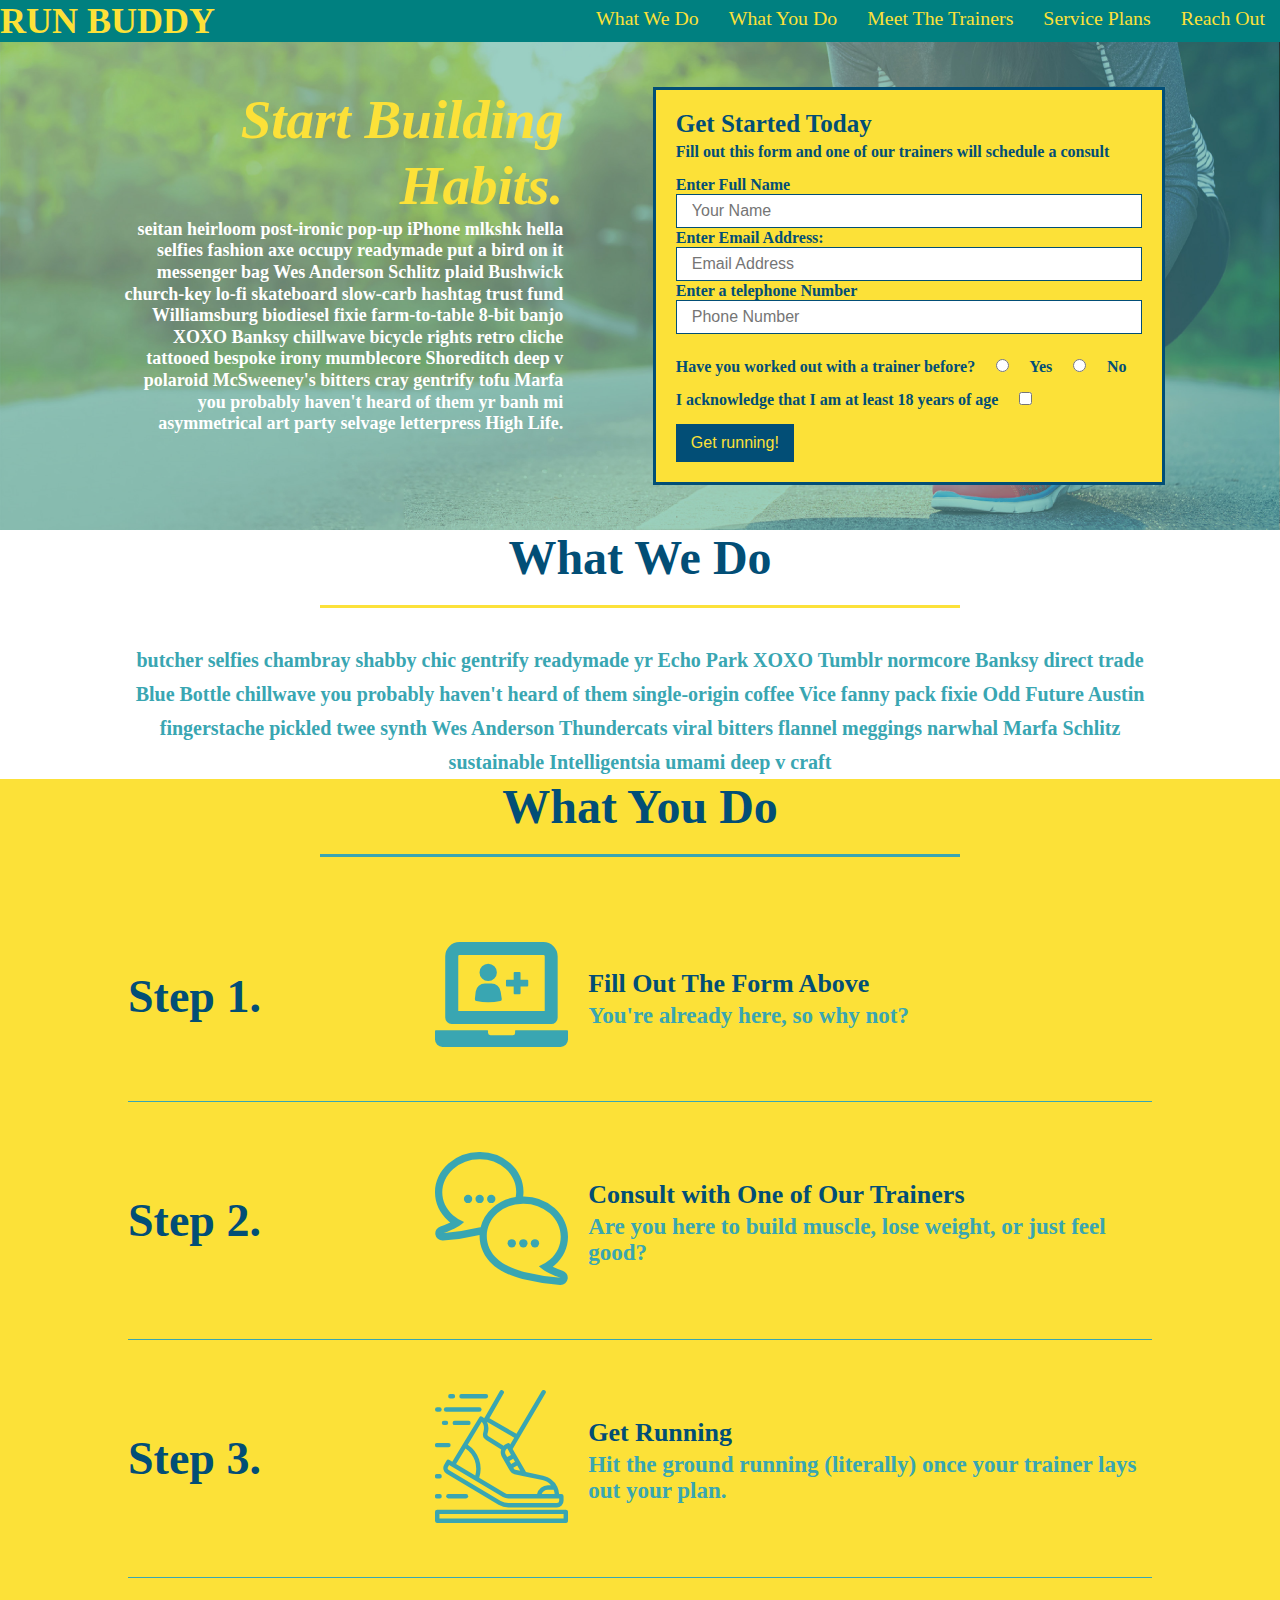
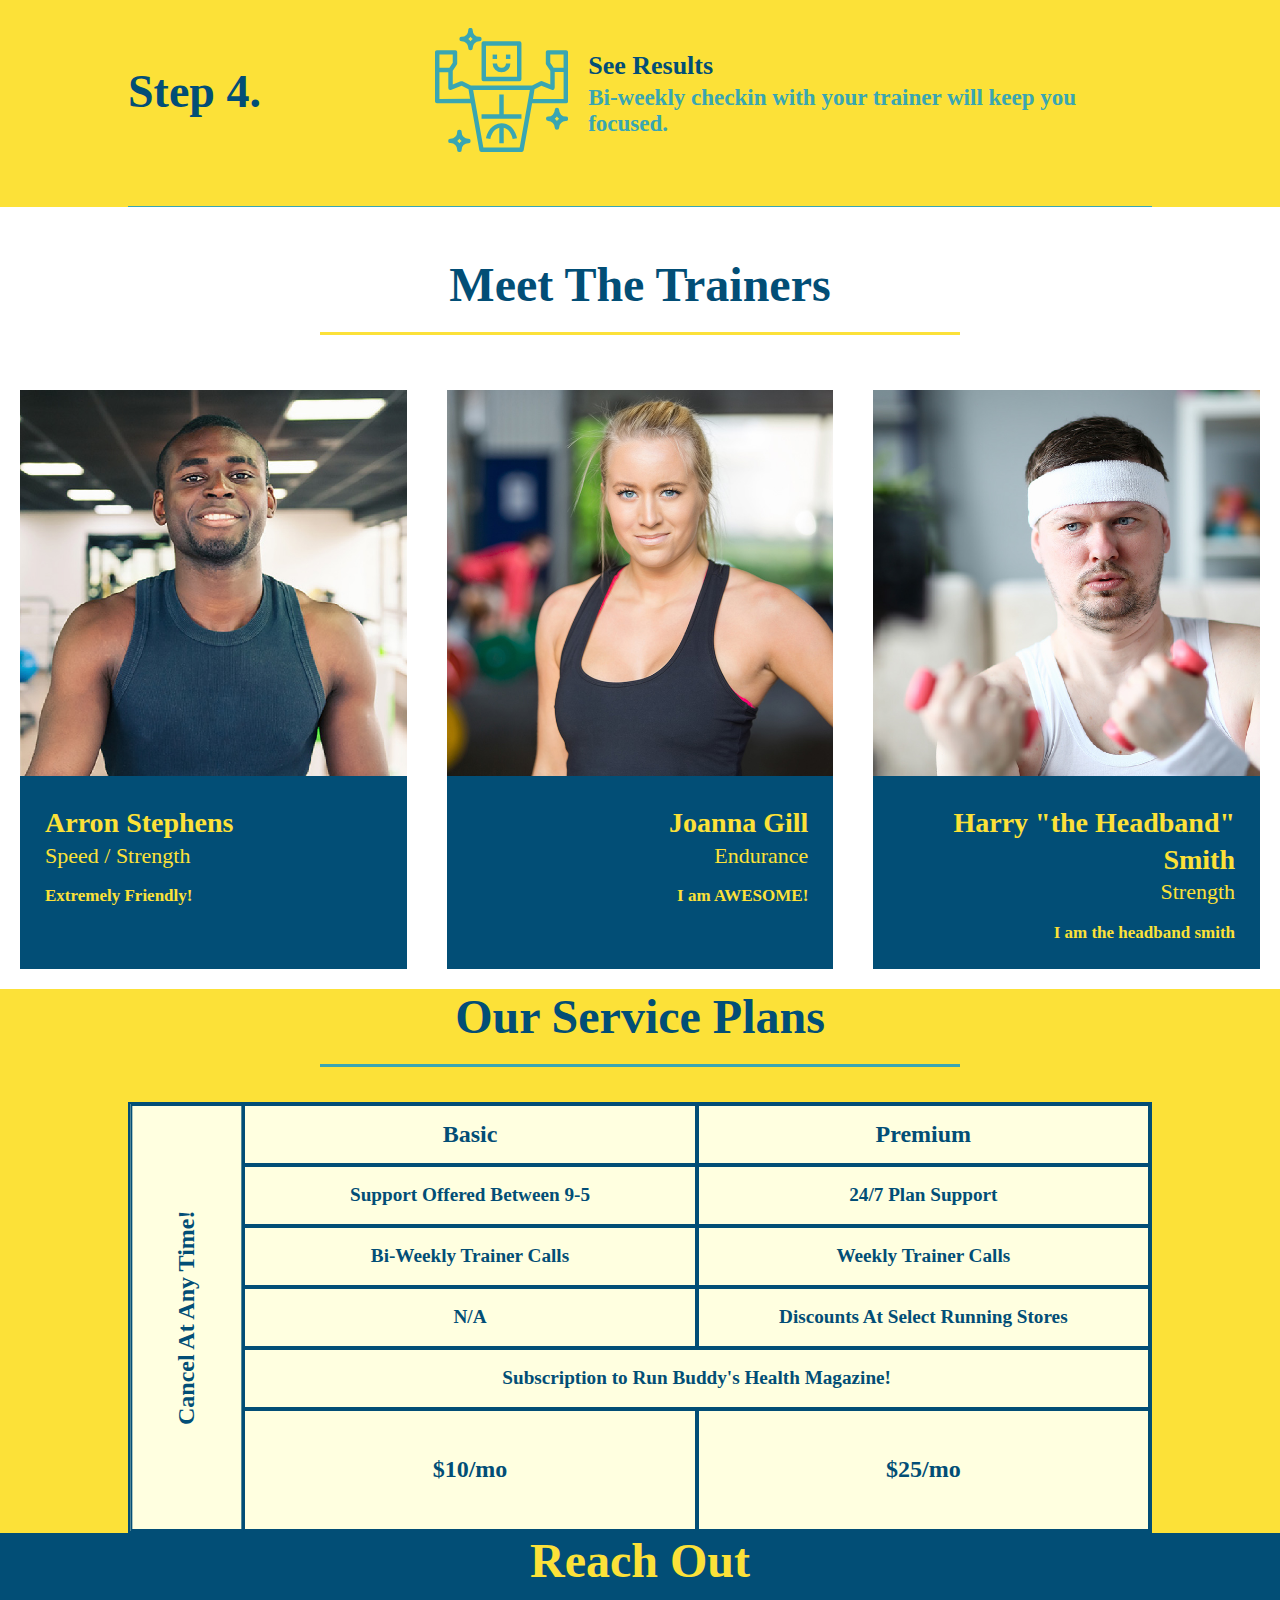
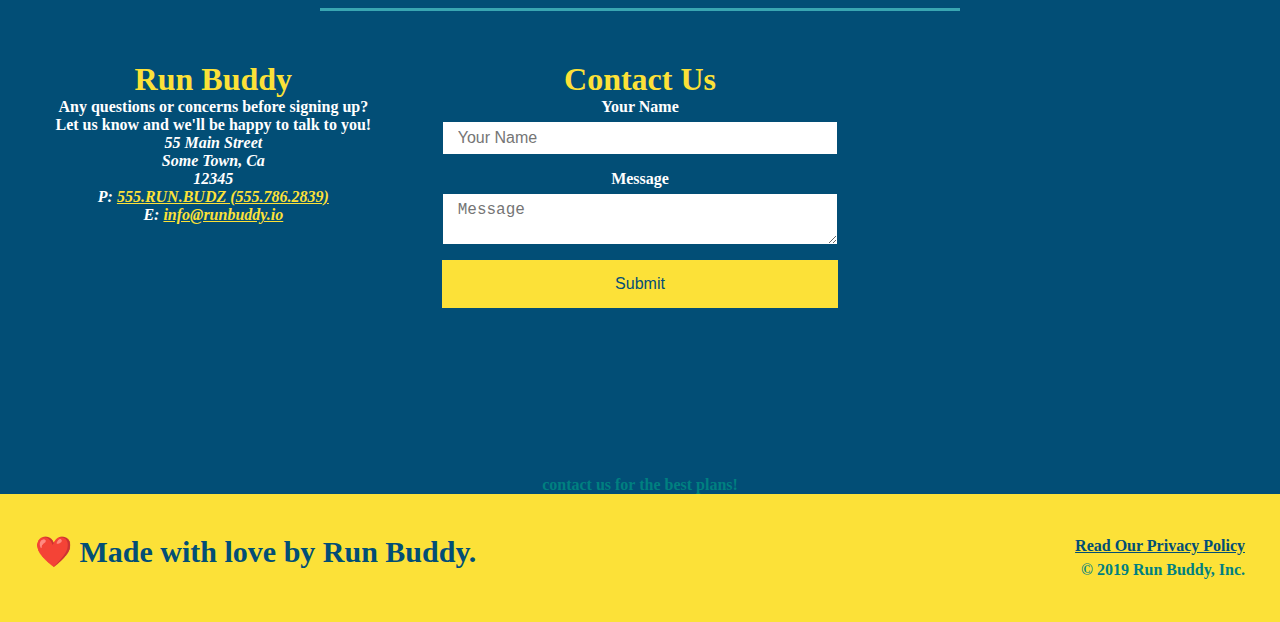
==== commit c6006e0f: "added service table comparison" ====
--- a/index.html
+++ b/index.html
@@ -197,14 +197,54 @@
 
 <section id="service-plans" class="services">
     
-    <div class="service-grid-container">
-        <div class="service-grid-item box1">One</div>
-        <div class="service-grid-item box2">Two</div>
-        <div class="service-grid-item box3">Three</div>
-        <div class="service-grid-item box4">Four</div>
-        <div class="service-grid-item box5">Five</div>
-        <div class="service-grid-item box6">Six</div>
-    </div>
+    <h2 class="section-title secondary-border">
+        Our Service Plans
+    </h2>
+
+    <div class="service-grid-wrapper">
+        <div class="service-grid-container">
+
+            <!--HEADERS-->
+        <div class="service-grid-item grid-head basic">
+            Basic
+        </div>
+        <div class="service-grid-item grid-head premium">
+            Premium
+        </div>
+            <!--BODY-->
+        <div class="service-grid-item basic">
+            Support Offered Between 9-5
+        </div>
+        <div class="service-grid-item premium">
+            24/7 Plan Support
+        </div>
+        <div class="service-grid-item basic">
+            Bi-Weekly Trainer Calls
+        </div>
+        <div class="service-grid-item premium">
+            Weekly Trainer Calls
+        </div>
+        <div class="service-grid-item basic">
+            N/A
+        </div>
+        <div class="service-grid-item premium">
+            Discounts At Select Running Stores
+        </div>
+        <div class="service-grid-item both">
+            Subscription to Run Buddy's Health Magazine!
+        </div>
+        <div class="service-grid-item grid-price basic">
+            $10/mo
+        </div>
+        <div class="service-grid-item grid-price premium">
+            $25/mo
+        </div>
+        <div class="service-grid-item cancel">
+            Cancel At Any Time!
+        </div>
+            
+        </div> <!--div service grid container-->
+    </div> <!--div service-grid-container-->
 
 </section>
 
--- a/style.css
+++ b/style.css
@@ -167,6 +167,7 @@
     text-align: center;
     margin: 0 auto 35px auto;
     width: 50%;
+    border-bottom: 3px solid;
 }
 
 .primary-border {
@@ -460,37 +461,78 @@
   /* SERVICE GRID CONTAINER */
 
   .service-grid-container {
-      display: grid;
-      max-width: 940px;
-      margin: 0 auto;
-      grid-template-columns: repeat(3, 1fr);
-      grid-template-rows: repreat(3, 100px);
-      grid-gap: 10px;
+    background: lightyellow;
+    width: 80%;
+    display: grid;
+    /* repeat(iterator, size) */
+    grid-template-columns: 1fr repeat(2, 4fr);
+    grid-template-rows: repeat(5, 1fr) 2fr;
+    border: 2px solid #024e76;
+    color:  #024e76;
+    font-size: 1.2rem;
   }
 
   /* SERVICE GRID ITEM */
 
   .service-grid-item {
-      padding: 1em;
-      background-color: orange;
-      border: solid;
-      color: black;
-  }
-  /* ----------------------------------- */
-  /* ----------BOX IN CONTAINER--------- */
-  /* ----------------------------------- */
-
-  .box1 {
-      grid-column: 1/ span 1;
-      grid-row: 1/ span 2;
-  }
-
-  .box2 {
-      grid-column: 3/4;
-      grid-row: 1/4;
-  }
-
-  .box3 {
-      grid-column: 2/ span 2;
-      grid-row: 3/ span 1;
-  }
+    padding: 15px 0;
+    border: 2px solid #024e76;
+    display: flex;
+    align-items: center;
+    justify-content: center;
+    text-align: center;
+  }
+
+  /* SERVICE STYLES BEGIN */
+  .services {
+      background: #fce138;
+  }
+
+  .service-grid-wrapper {
+      display: flex;
+      width: 100%;
+      justify-content: center;
+  }
+
+/* SPECIFIC MATCH */
+.service-grid-item.basic {
+    grid-column: 2/ span 1;
+}
+
+.service-grid-item.both {
+    grid-column: 2/ span 2;
+}
+
+.service-grid-item.cancel {
+    writing-mode: vertical-lr;
+    transform: rotate(180deg);
+    grid-column: 1;
+    grid-row: 1 / -1;
+}
+
+.grid-head, .grid-price, .service-grid-item.cancel {
+    font-size: 1.5rem;
+    font-weight: bold;
+}
+
+@media screen and (max-width: 768px) {
+
+    .service-grid-container {
+      grid-template-columns: 1fr 1fr;
+    }
+  
+    .service-grid-item.basic {
+      grid-column: 1;
+    }
+  
+    .service-grid-item.both {
+      grid-column: 1 / -1;
+    }
+  
+    .service-grid-item.cancel {
+      transform: none;
+      writing-mode: unset;
+      grid-column: 1 / -1;
+      grid-row: -1;
+    }
+  }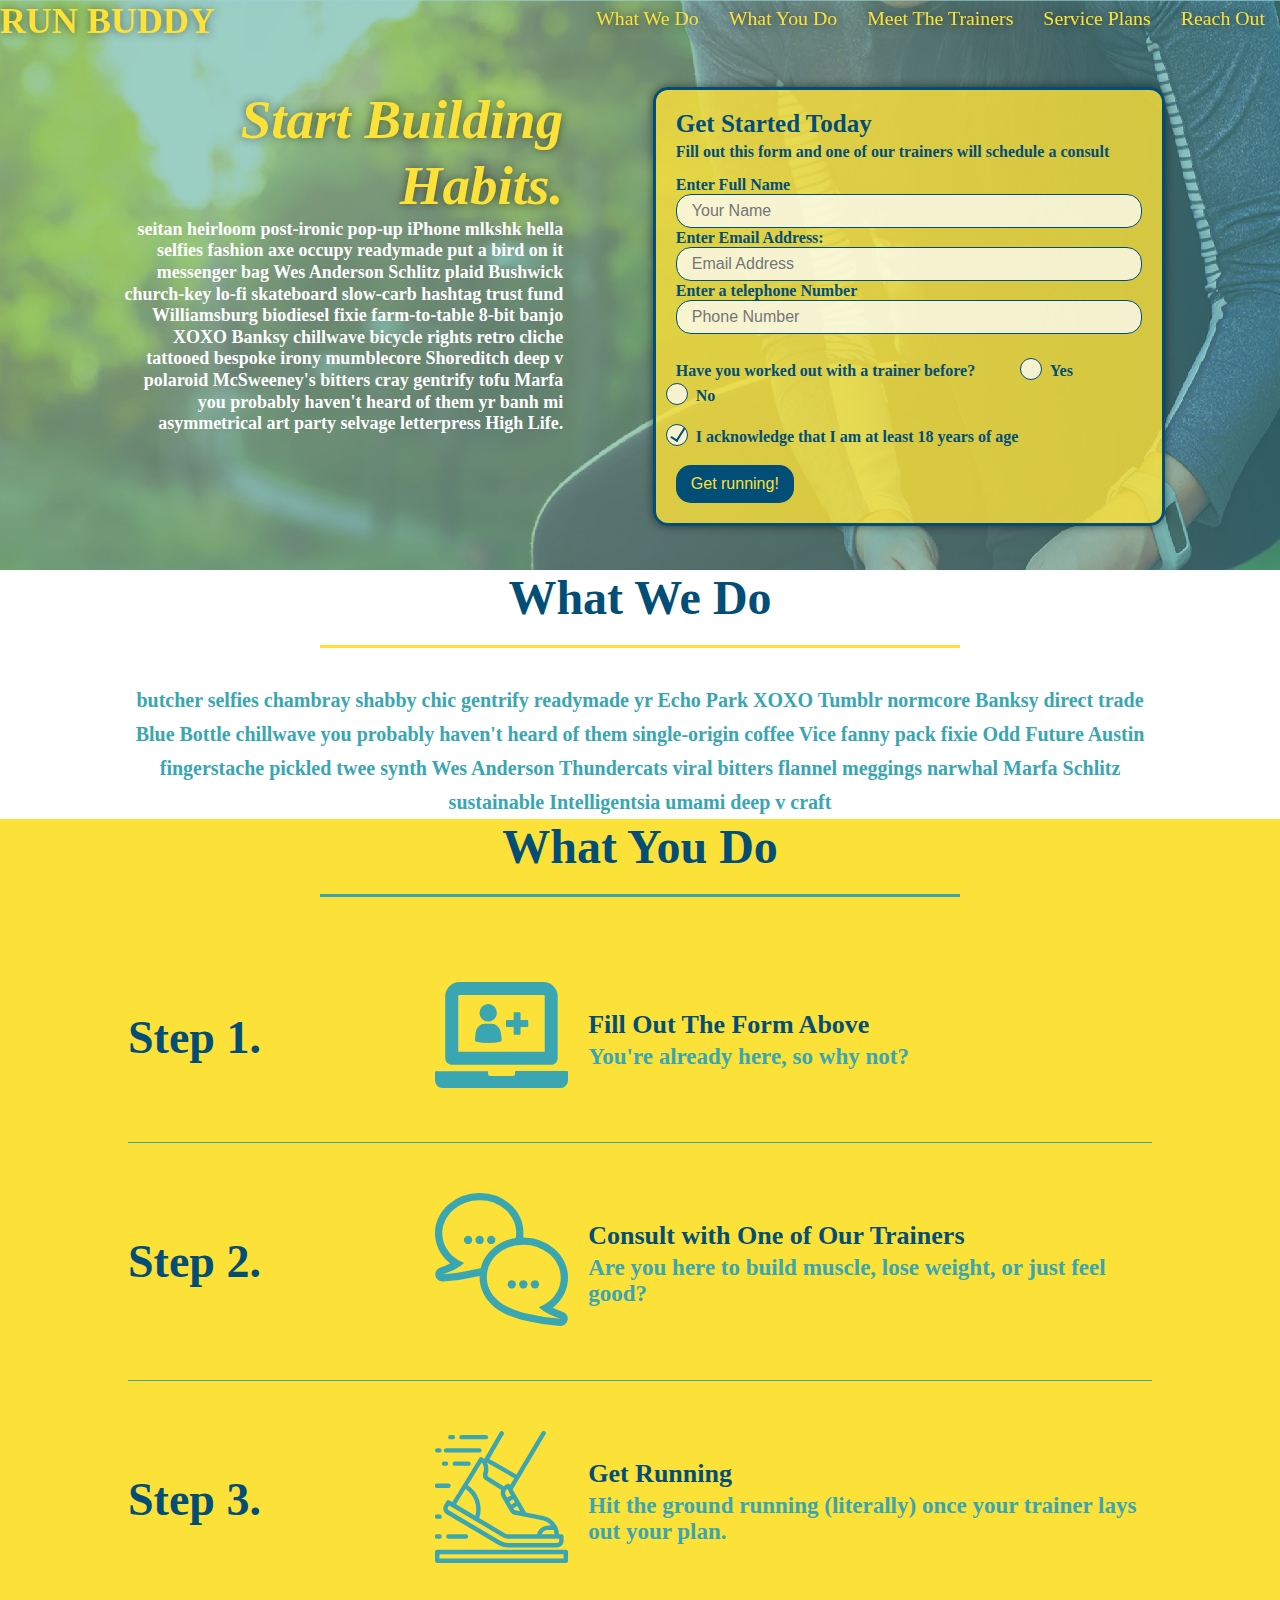
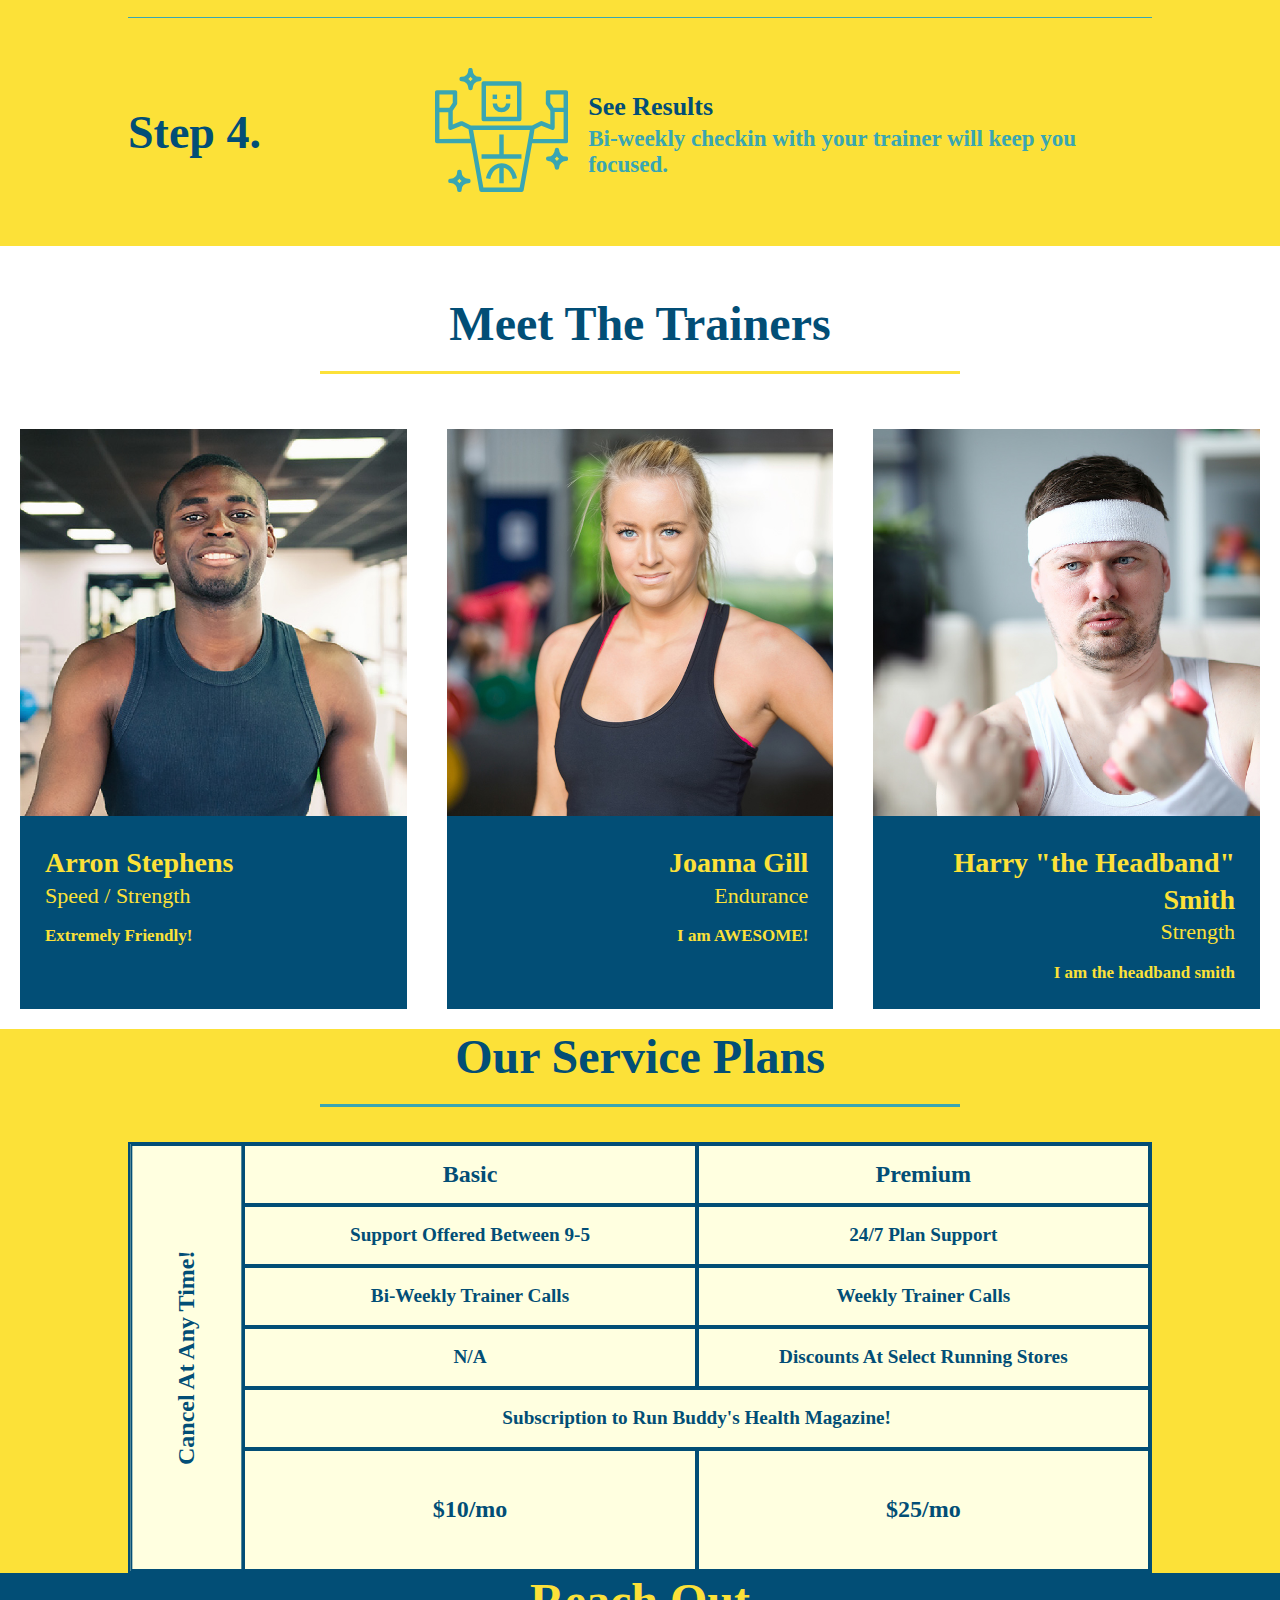
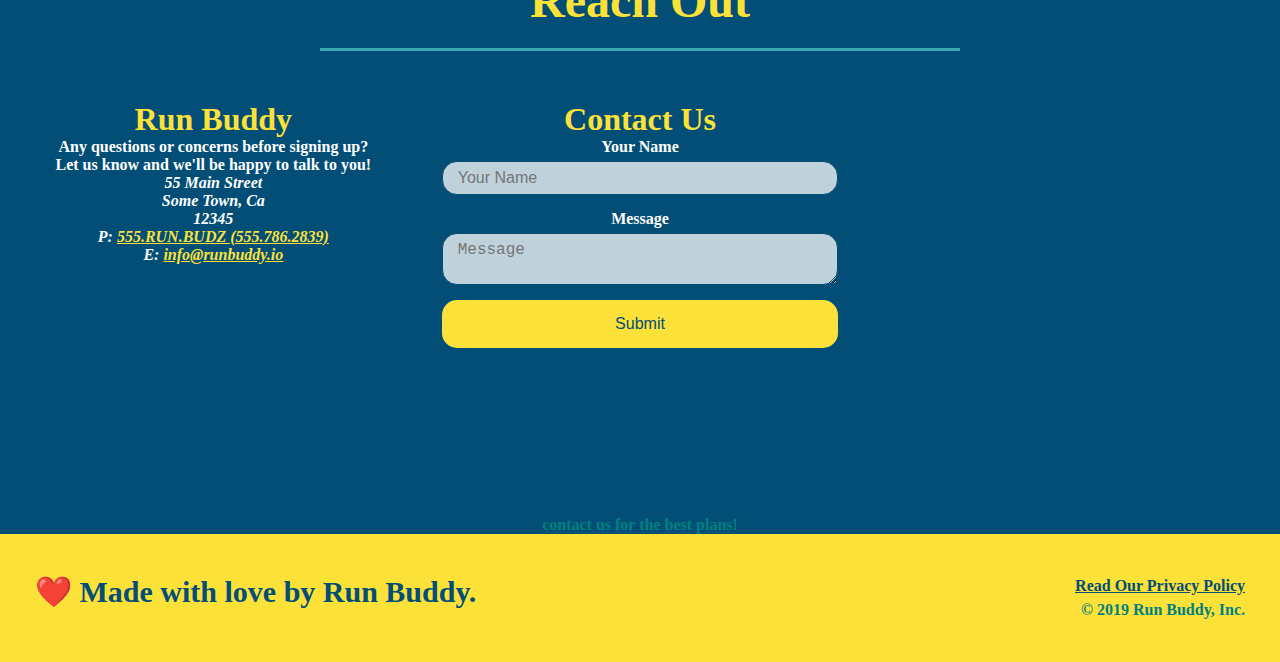
==== commit cef22330: "final css touches" ====
--- a/index.html
+++ b/index.html
@@ -57,16 +57,22 @@
             <div class="trainer-before">
             <p>
                 Have you worked out with a trainer before?
+            <span class="radio-wrapper">
                 <input type="radio" name="trainer-confirm" id="trainer-yes" />
                 <label for="trainer-yes">Yes</label>
+            </span>
+            <span class="radio-wrapper">
                 <input type="radio" name="trainer-confirm" id="trainer-no" />
                 <label for="trainer-no">No</label>
+            </span>
             </p>
             <p>
+            <span class="checkbox-wrapper">
                 <label for="checkbox">
                 I acknowledge that I am at least 18 years of age
                 </label>
                 <input type="checkbox" name="age-confirm" id="checkbox" />
+            </span>
             </p>
             <button type="submit">
                 Get running!
--- a/style.css
+++ b/style.css
@@ -4,15 +4,22 @@
     box-sizing: border-box;
 }
 
+:root {
+    --primary-color: #fce138;;
+    --secondary-color: #024e76;
+    --tertiary-color: #39a6b2;
+}
+
 header h1 {
     font-weight: bold;
     font-size: 36px;
-    color: #fce138;
+    color: var(--primary-color);
     margin: 0; 
+    text-shadow: 0 0 10px rgba(0,0,0,0.5);
   }
   
   header a {
-    color: #fce138;
+    color: var(--primary-color);
     text-decoration: none;
   }
 
@@ -21,6 +28,15 @@
       display: flex;
       justify-content: space-between;
       flex-wrap: wrap;
+      position: sticky;
+      top: 0;
+      position: -webkit-sticky;
+      z-index: 1;
+      background-image: url("./assets/images/hero-bg.jpg");
+      background-size: cover;
+      background-position: center;
+      background-attachment: fixed;
+      background-position: 80%;
   }
 
 header nav {
@@ -43,6 +59,14 @@
     padding: 10px 15px;
     font-weight: lighter;
     font-size: 1.55vw;
+    text-shadow: 0 0 10px rgba(0,0,0,0.5);
+}
+
+header nav ul li a:hover {
+    background: var(--primary-color);
+    color: var(--secondary-color);
+    border-radius: 15px;
+    text-shadow: none;
 }
 
 body {
@@ -52,7 +76,7 @@
 }
 
 footer {
-    background-color: #fce138;
+    background-color: var(--primary-color);
     padding: 40px 35px;
     display: flex;
     justify-content: space-between;
@@ -62,7 +86,7 @@
 footer h2 {
 
     font-size: 30px;
-    color: #024e76;
+    color: var(--secondary-color);
     margin: 0;
 }
 
@@ -73,7 +97,7 @@
 }
 
 footer a {
-    color: #024e76
+    color: var(--secondary-color)
 }
 
 .hero {
@@ -84,6 +108,8 @@
     justify-content: center;
     flex-wrap: wrap;
     align-items: flex-start;
+    background-attachment: fixed;
+    background-position: 80%;
 }
 
 .hero-cta {
@@ -98,20 +124,29 @@
 .hero-cta h2 {
     font-style: italic;
     font-size: 55px;
-    color: #fce138;
+    color: var(--primary-color);
+    text-shadow: 0 0 10px rgba(0,0,0,0.5);
 }
 
 .hero-form {
-    background-color: #fce138;
+    background-color: rgba(252,225,56,0.8);
     padding: 20px;
-    color: #024e76;
+    color: var(--secondary-color);
     border-style: solid;
     border-width: 3px;
-    border-color: #024e76;
+    border-color: var(--secondary-color);
     bottom: 120px;
     width: 40%;
     margin: 3.5%;
-}
+    box-shadow: 0 0 10px rgba(0,0,0,0.5);
+    border-radius: 15px;
+}
+
+.hero-form input {
+    border-radius: 15px;
+    background-color: rgba(255,255,255,0.8);
+}
+
 
 .hero h3 {
     font-size: 25px;
@@ -122,15 +157,78 @@
     margin: 5px 0 15px 0;
 }
 
+.checkbox-wrapper input, .radio-wrapper input {
+    opacity: 0;
+}
+
+.checkbox-wrapper label, .radio-wrapper label {
+    position: relative;
+    left: 10px;
+    margin: 10px;
+    line-height: 1.6;
+}
+
+.checkbox-wrapper label::before, .radio-wrapper label::before {
+    content: "";
+    height: 20px;
+    width: 20px;
+    background: rgba(255,255,255,0.75);
+    border: 1px solid var(--secondary-color);
+    position: absolute;
+    top: -4px;
+    left: -30px;
+    border-radius: 50%;
+}
+
+.radio-wrapper label::after {
+    content: "";
+    width: 20px;
+    height: 20px;
+    border-radius: 50%;
+    background: var(--secondary-color);
+    position: absolute;
+    left: -29px;
+    top: -3px;
+    background-image: radial-gradient(circle, var(--tertiary-color), var(--secondary-color));
+}
+
+.checkbox-wrapper label::after {
+    content: "";
+    height: 6px;
+    width: 14px;
+    border-left: 2px solid var(--secondary-color);
+    border-bottom: 2px solid var(--secondary-color);
+    position: absolute;
+    left: -26px;
+    top: 1px;
+    transform: rotate(-58deg);
+}
+
+.checkbox-wrapper input + label::after, 
+.radio-wrapper input + label::after {
+  content: none;
+}
+
+.checkbox-wrapper input:checked + label::after, 
+.radio-wrapper input:checked + label::after {
+  content: "";
+}
+
 .hero-form input {
-    border: 1px solid #024e76;
+    border: 1px solid var(--secondary-color);
     display: block;
     padding: 7px 15px;
     font-size: 16px;
-    color: #024e76;
+    color: var(--secondary-color);
     width: 100%;
     margin-bottom: 1px;
     margin-top: 0;
+    background-color: rgba(255,255,255,0.75);
+}
+
+.hero-form input:focus {
+    background-color: rgba(255,255,255,1);
+    outline: none;
 }
 
 .trainer-before input {
@@ -139,16 +237,21 @@
 }
 
 .hero-form button {
-    background-color: #024e76;
+    background-color: var(--secondary-color);
     padding: 10px 15px;
-    color: #fce138;
+    color: var(--primary-color);
     border: none;
     font-size: 16px;
+    border-radius: 15px;
+}
+
+.hero-form button:hover {
+    background-color: var(--tertiary-color);
 }
 
 .intro p {
     line-height: 1.7;
-    color: #39a6b2;
+    color: var(--tertiary-color);
     width: 80%;
     font-size: 20px;
     margin: 0 auto;
@@ -156,12 +259,12 @@
 }
 
 .steps {
-    background: #fce138;
+    background: var(--primary-color);
 }
 
 .section-title {
     font-size: 48px;
-    color: #024e76;
+    color: var(--secondary-color);
     margin-bottom: 35px;
     padding-bottom: 20px;
     text-align: center;
@@ -175,18 +278,26 @@
 }
 
 .secondary-border {
-    border-color: #39a6b2;
+    border-color: var(--tertiary-color);
 }
 
 .step {
     margin: 50px auto;
     padding-bottom: 50px;
     width: 80%;
-    border-bottom: 1px solid #39a6b2;
     display: flex;
     flex-wrap: wrap;
     align-items: center;
     justify-content: space-between;
+    border-bottom: 1px solid var(--tertiary-color);
+}
+
+.step:last-child {
+    border-bottom: none;
+}
+
+.step:nth-child(even) {
+    border-bottom: 1px solid var(--tertiary-color);
 }
 
 .step h3 {
@@ -216,16 +327,16 @@
 .step-text h4 {
     font-size: 26px;
     line-height: 1.5;
-    color: #024e76;
+    color: var(--secondary-color);
 }
 
 .steps h3 {
-    color: #024e76;
+    color: var(--secondary-color);
     font-size: 46px;
 }
 
 .steps p {
-    color: #39a6b2;
+    color: var(--tertiary-color);
     font-size: 23px;
 }
 
@@ -239,8 +350,8 @@
 
 .trainer {
     margin: 20px;
-    background: #024e76;
-    color: #fce138;
+    background: var(--secondary-color);
+    color: var(--primary-color);
     flex: 1;
 }
 
@@ -280,7 +391,7 @@
 
 .contact {
     text-align: center;
-    background: #024e76;
+    background: var(--secondary-color);
 }
 
 .contact h2 {
@@ -307,7 +418,7 @@
 }
 
 .contact-info h3 {
-    color: #fce138;
+    color: var(--primary-color);
     font-size: 32px;
 }
 
@@ -319,28 +430,41 @@
 }
 
 .contact-form input, .contact-form textarea {
-    border: 1px solid #024e76;
+    border: 1px solid var(--secondary-color);
     display: block;
     padding: 7px 15px;
     font-size: 16px;
-    color: #024e76;
+    color: var(--secondary-color);
     width: 100%;
     margin-bottom: 15px;
     margin-top: 5px;
+    border-radius: 15px;
+    background-color: rgba(255,255,255,0.75);
+}
+
+.contact-form input:focus, .contact-form textarea:focus {
+    background-color: rgba(255,255,255,1);
+    outline: none;
 }
 
 .contact-form button {
     width: 100%;
     border: none;
-    background: #fce138;
-    color: #024e76;
+    background: var(--primary-color);
+    color: var(--secondary-color);
     text-align: center;
     padding: 15px 0;
     font-size: 16px;
+    border-radius: 15px;
+}
+
+.contact-form button:hover {
+    color: var(--primary-color);
+    background: var(--tertiary-color);
 }
 
 .contact-info a {
-    color: #fce138;
+    color: var(--primary-color);
 }
 
 .flex-row {
@@ -352,6 +476,7 @@
     header {
       padding-bottom: 0;
       justify-content: center;
+      position: relative;
     }
   
     header h1 {
@@ -467,8 +592,8 @@
     /* repeat(iterator, size) */
     grid-template-columns: 1fr repeat(2, 4fr);
     grid-template-rows: repeat(5, 1fr) 2fr;
-    border: 2px solid #024e76;
-    color:  #024e76;
+    border: 2px solid var(--secondary-color);
+    color:  var(--secondary-color);
     font-size: 1.2rem;
   }
 
@@ -476,7 +601,7 @@
 
   .service-grid-item {
     padding: 15px 0;
-    border: 2px solid #024e76;
+    border: 2px solid var(--secondary-color);
     display: flex;
     align-items: center;
     justify-content: center;
@@ -485,7 +610,7 @@
 
   /* SERVICE STYLES BEGIN */
   .services {
-      background: #fce138;
+      background: var(--primary-color);
   }
 
   .service-grid-wrapper {
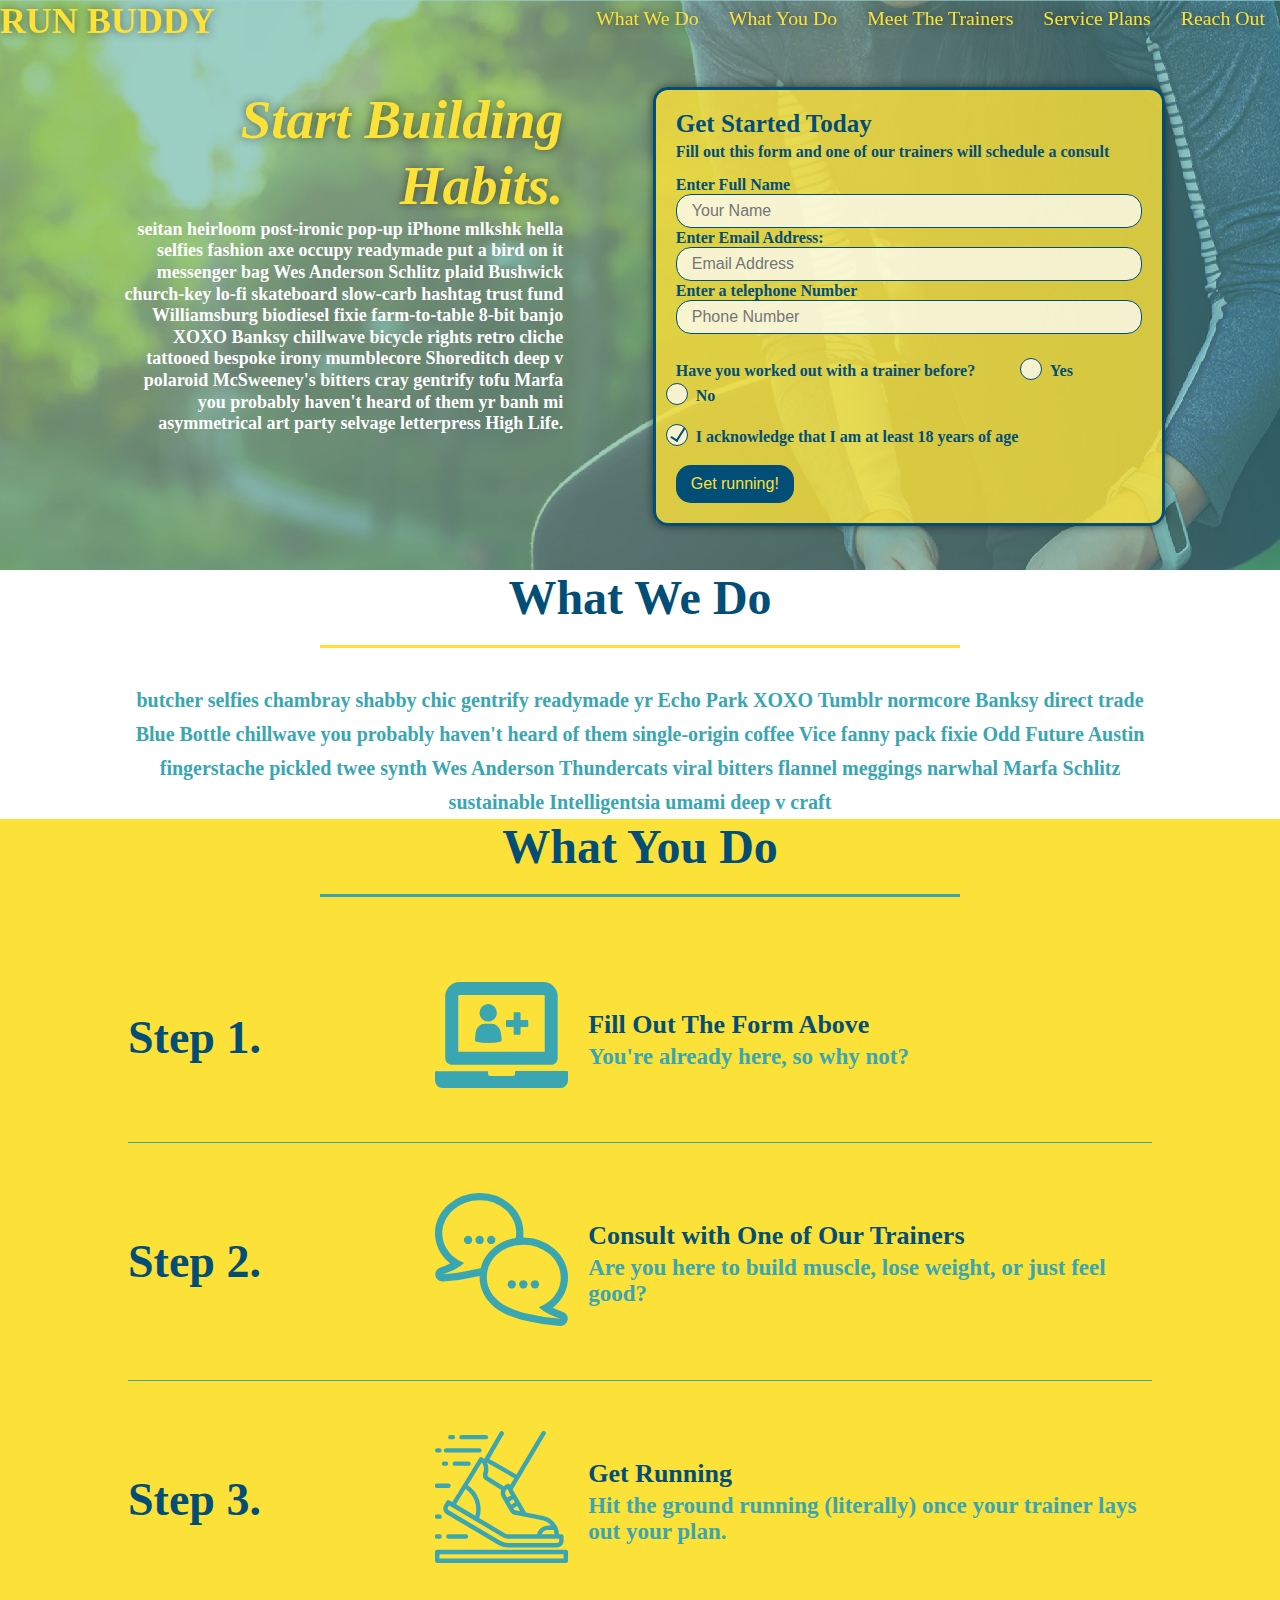
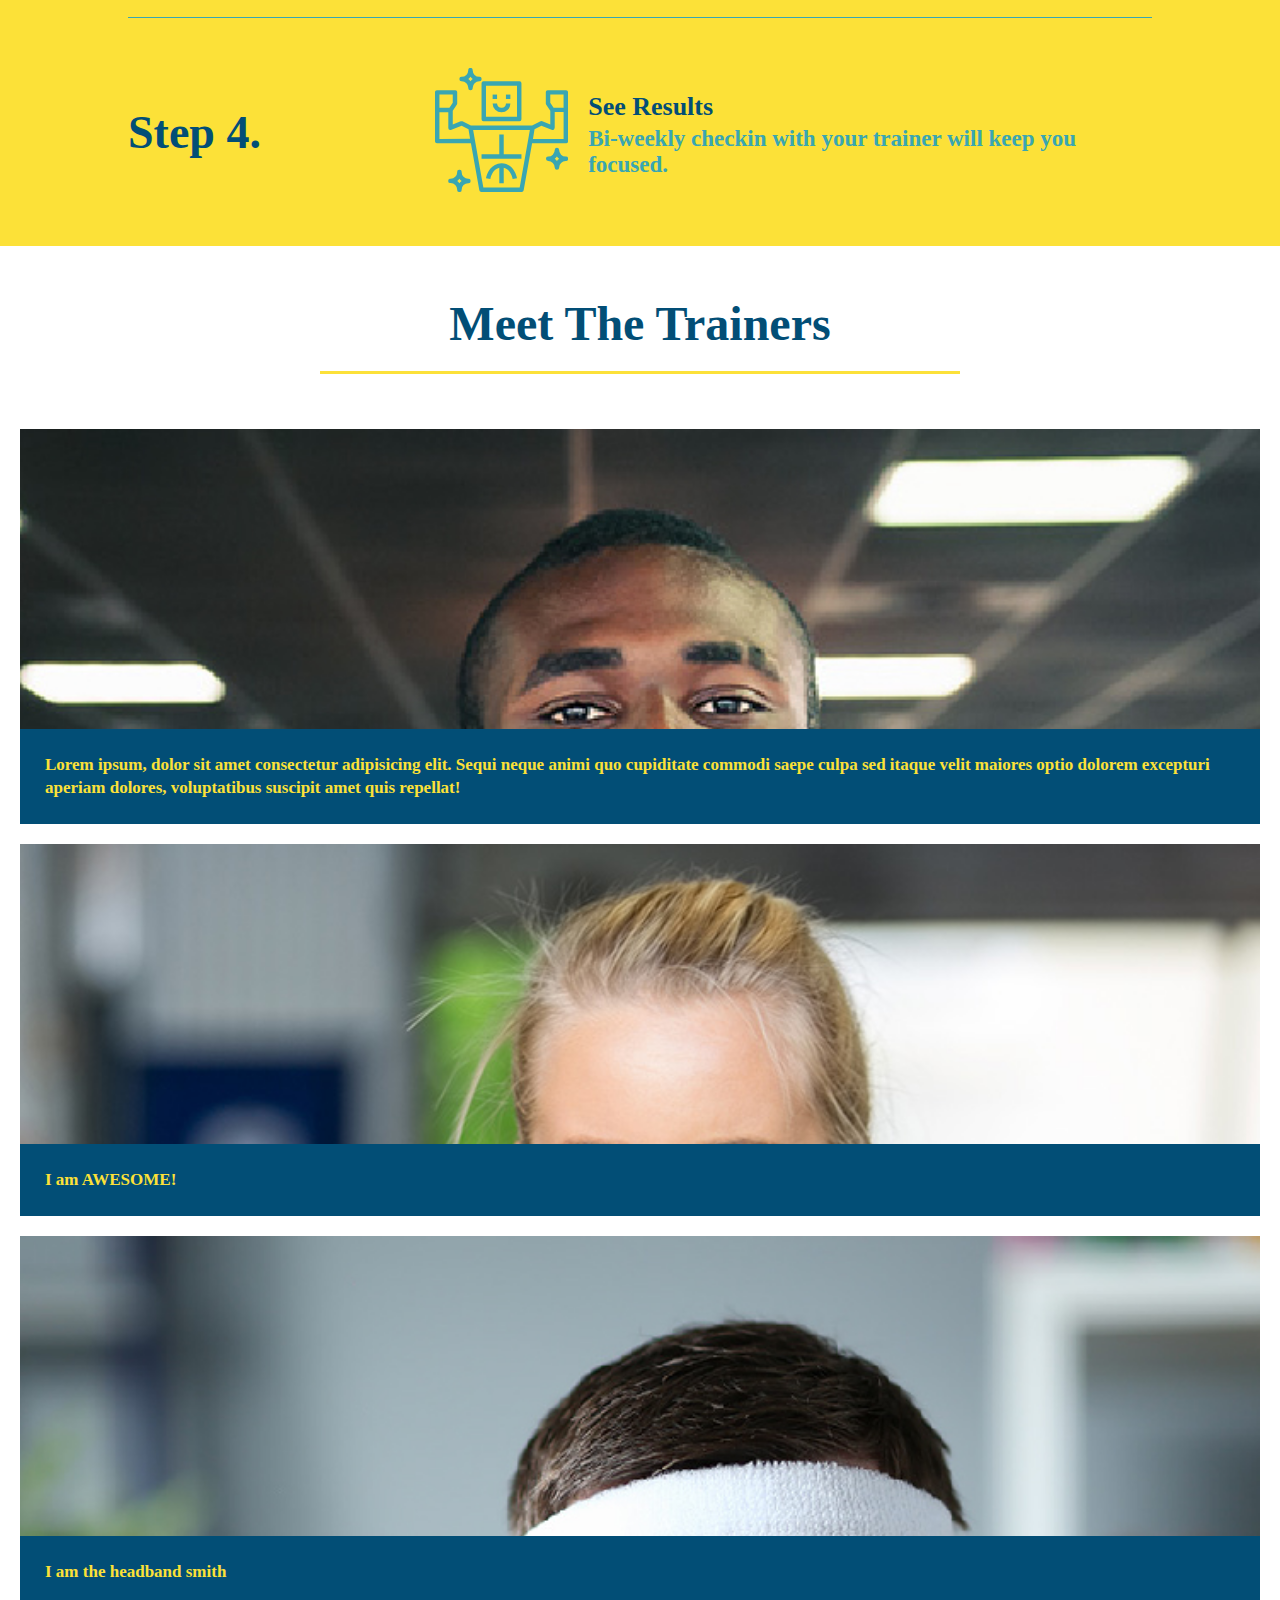
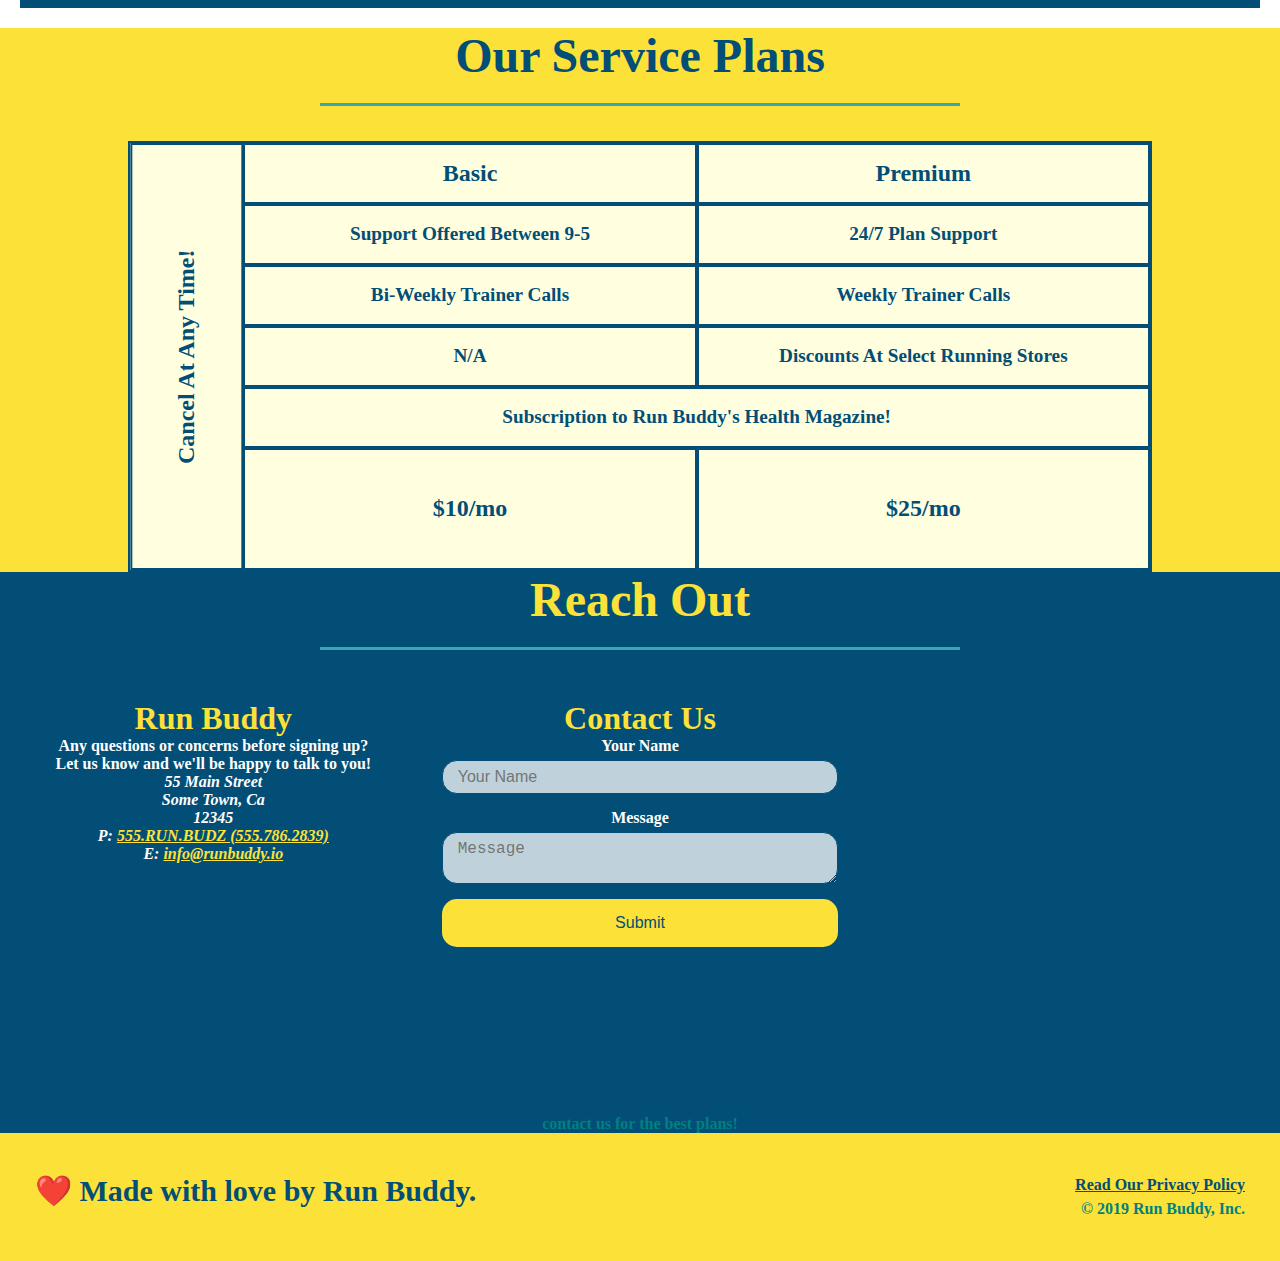
==== commit 03a8ed9e: "trainer hover animation" ====
--- a/index.html
+++ b/index.html
@@ -156,46 +156,67 @@
 
    </section>
 
-   <!-- "meet the trainers -->
+   <!------------------------------------------->
+   <!------------- TRAINER CARDS --------------->
+   <!------------------------------------------->
+
    <section id="your-trainers">
     <div class="flex-row">
         <h2 class="section-title primary-border">Meet The Trainers</h2>
     </div>
     
-    <div class="trainers">
+    
+    <article class="trainer">
+        <div class="trainer-img trainer-1">
+          <div>
+            <h3>Arron Stephens</h3>
+            <h4>Speed / Strength</h4>
+          </div>
+        </div>
+        <div class="trainer-bio">
+            <h3>Arron Stephens</h3>
+            <h4>Speed / Strength</h4>
+          <p>
+            Lorem ipsum, dolor sit amet consectetur adipisicing elit. Sequi neque animi quo cupiditate commodi saepe culpa sed itaque velit maiores optio dolorem excepturi aperiam dolores, voluptatibus suscipit amet quis repellat!
+          </p>
+        </div>
+      </article>
+
+        <!-- second trainer bio -->
+
         <article class="trainer">
-            <img src="./assets/images/trainer-1.jpg" alt="Arron Stephens in his workout clothes, ready to pump iron" />
-            <div class="trainer-bio text-left">
-                <h3>Arron Stephens</h3>
-                <h4>Speed / Strength</h4>
-                <p>Extremely Friendly!</p>
-            </div>
-        </article>
-
-        <!-- second trainer bio -->
-        <article class="trainer">
-            <img src="./assets/images/trainer-2.jpg" alt="Joanna Gill cooling off after a workout" />
-            <div class="trainer-bio text-right">
+            <div class="trainer-img trainer-2">
+              <div>
                 <h3>Joanna Gill</h3>
                 <h4>Endurance</h4>
-                <p>
-                    I am AWESOME!
-                </p>
+              </div>
             </div>
-            
-        </article>
+            <div class="trainer-bio">
+                <h3>Joanna Gill</h3>
+                <h4>Endurance</h4>
+              <p>
+                I am AWESOME!
+              </p>
+            </div>
+          </article>
 
         <!-- third trainer bio -->
+
         <article class="trainer">
-            <img src="./assets/images/trainer-3.jpg" alt="Harry Smith wearing a headband">
-            <div class="trainer-bio text-right">
+            <div class="trainer-img trainer-3">
+              <div>
                 <h3>Harry "the Headband" Smith</h3>
                 <h4>Strength</h4>
-                <p>
-                    I am the headband smith
-                </p>
+              </div>
             </div>
-        </article>
+            <div class="trainer-bio">
+                <h3>Harry "the Headband" Smith</h3>
+                <h4>Strength</h4>
+              <p>
+                I am the headband smith
+              </p>
+            </div>
+          </article>
 
 </div>
 
--- a/style.css
+++ b/style.css
@@ -31,7 +31,7 @@
       position: sticky;
       top: 0;
       position: -webkit-sticky;
-      z-index: 1;
+      z-index: 9999;
       background-image: url("./assets/images/hero-bg.jpg");
       background-size: cover;
       background-position: center;
@@ -340,24 +340,83 @@
     font-size: 23px;
 }
 
-.trainers {
-    width: 100%;
-    margin: 0 auto;
-    display: flex;
-    flex-wrap: wrap;
-    justify-content: space-around;
-}
-
 .trainer {
     margin: 20px;
     background: var(--secondary-color);
     color: var(--primary-color);
     flex: 1;
-}
-
-.trainer img {
+    position: relative;
+    z-index: 1;
+}
+
+.trainer:hover .trainer-img::after {
+    opacity: 1;
+}
+
+.trainer:hover .trainer-img h3, .trainer:hover .trainer-img h4 {
+    top: 0px;
+}
+
+.trainer-1 {
+    background-image: url("./assets/images/trainer-1.jpg");
+}
+
+.trainer-2 {
+    background-image: url("./assets/images/trainer-2.jpg");
+}
+
+.trainer-3 {
+    background-image: url("./assets/images/trainer-3.jpg");
+}
+
+.trainer-img {
     width: 100%;
-}
+    min-height: 300px;
+    display: flex;
+    padding: 15px;
+    align-items: flex-end;
+    background-size: cover;
+    position: relative;
+    z-index: 1;
+    overflow: hidden;
+}
+
+.trainer-img::after {
+    content: "";
+    height: 100%;
+    width: 100%;
+    background: linear-gradient(rgba(252, 225, 56, 0.3), var(--secondary-color));
+    position: absolute;
+    top: 0;
+    left: 0;
+    opacity: 0;
+    transition: 0.5s;
+
+  }
+
+.trainer-img h3 {
+    z-index: 4;
+    position: relative;
+    top: 200px;
+    transition: 0.6s;
+}
+
+.trainer-img h4 {
+    z-index: 4;
+    position: relative;
+    top: 200px;
+    transition: 0.6;
+}
+
+.trainer h3 {
+    font-size: 28px;
+    margin-bottom: 5px;
+}
+
+.trainer h4 {
+    font-size: 22px;
+}
+
 
 .trainer-bio {
     padding: 25px;
@@ -377,12 +436,14 @@
 
 .trainer-bio h3 {
     font-size: 28px;
+    display: none;
 }
 
 .trainer-bio h4 {
     font-weight: lighter;
     font-size: 22px;
     margin-bottom: 15px;
+    display: none;
 }
 
 .trainer-bio p {
@@ -548,6 +609,15 @@
     .step-text {
       flex: 100%;  
     }
+
+    
+  .trainer-img h3, .trainer-img h4, .trainer-img::after {
+    display: none;
+  }
+
+  .trainer-bio h3, .trainer-bio h4 {
+    display: block;
+  }
   
   }
   
